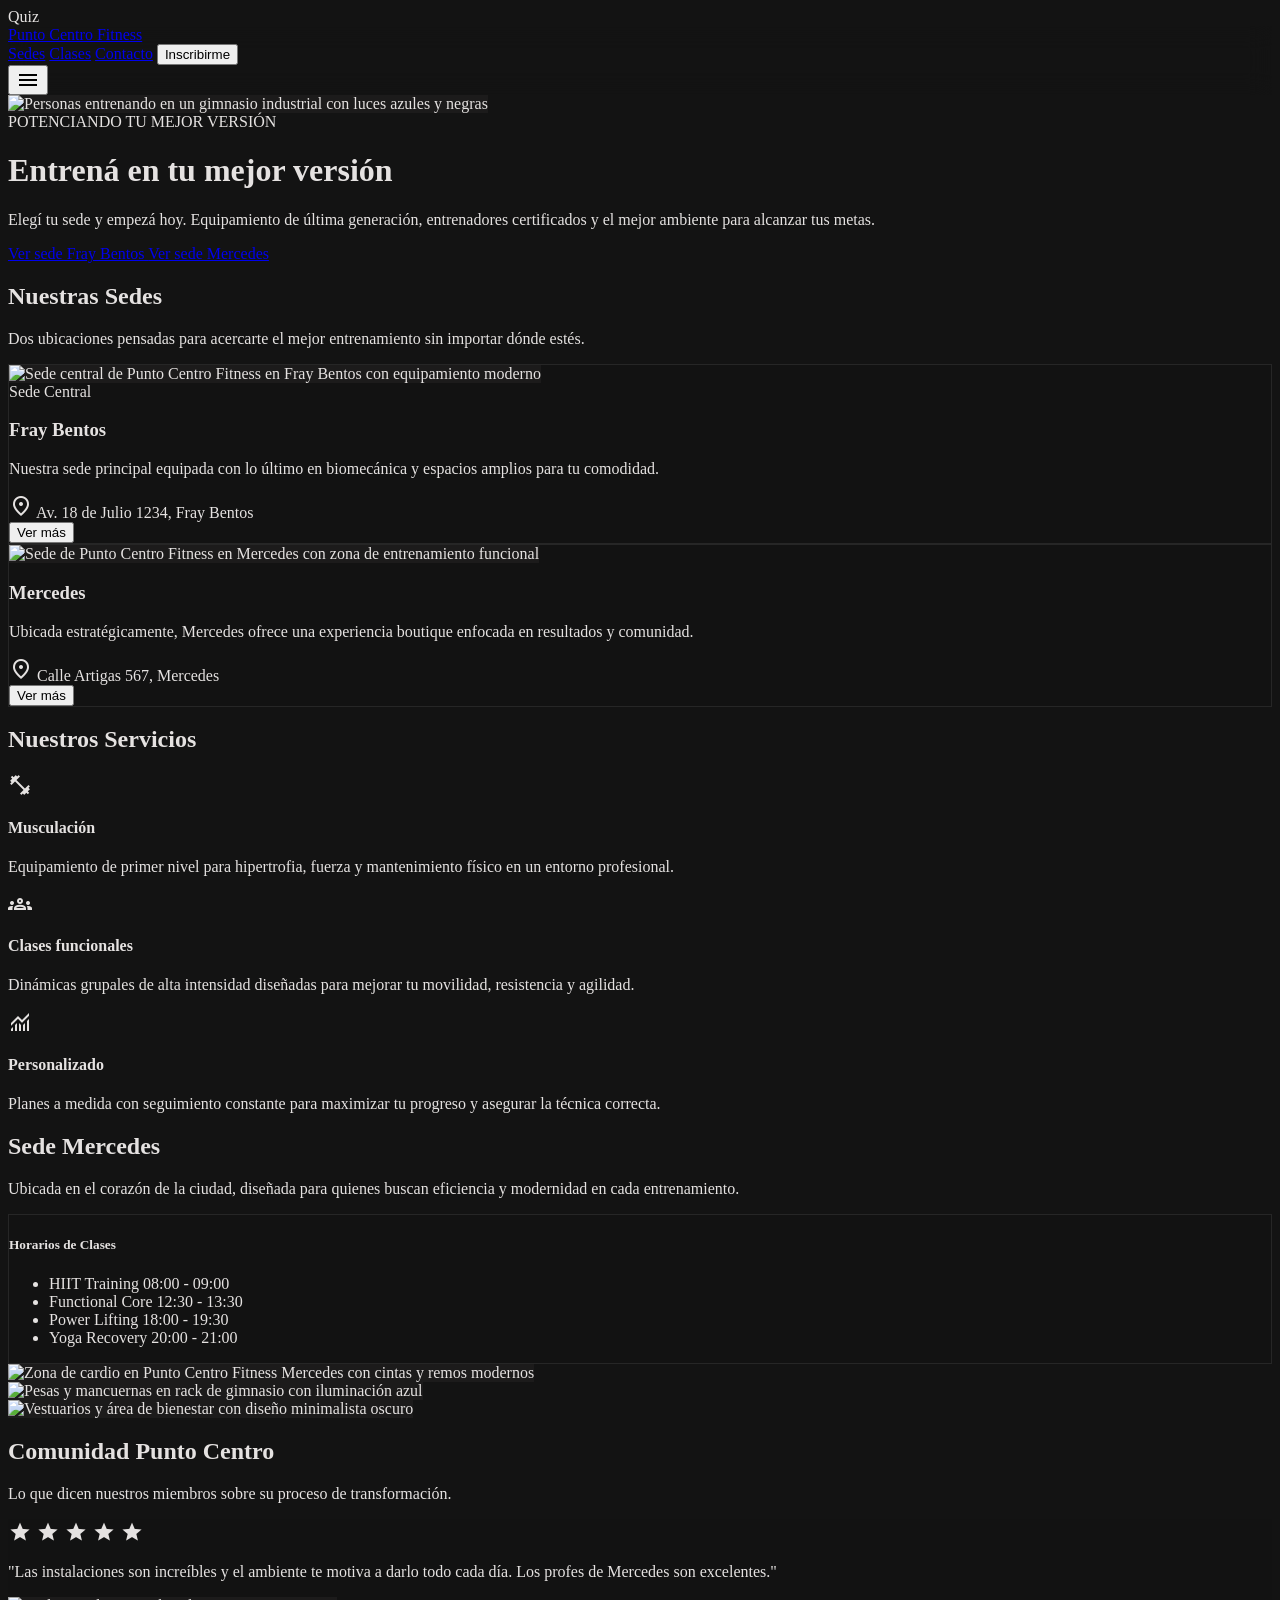
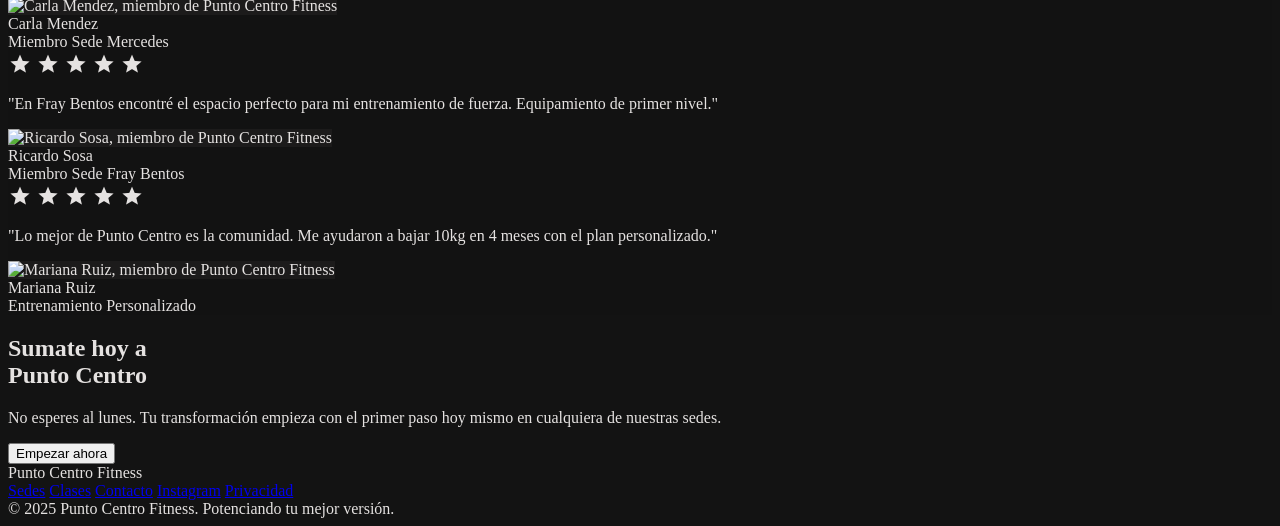
==== index.html @ aa7ec351 "Demo" ====
Quiz<!DOCTYPE html>
<html class="dark" lang="es">
<head>
  <meta charset="utf-8"/>
  <meta content="width=device-width, initial-scale=1.0" name="viewport"/>
  <title>Punto Centro Fitness — Potenciando tu mejor versión</title>

  <!-- Tailwind CSS (CDN) -->
  <script src="https://cdn.tailwindcss.com?plugins=forms,container-queries"></script>
  <!-- Tailwind Config -->
  <script src="js/tailwind-config.js"></script>
  <!-- Google Fonts -->
  <link rel="preconnect" href="https://fonts.googleapis.com"/>
  <link rel="preconnect" href="https://fonts.gstatic.com" crossorigin/>
  <link href="https://fonts.googleapis.com/css2?family=Archivo+Narrow:wght@600;700&family=Geist:wght@400;600&display=swap" rel="stylesheet"/>
  <!-- Material Symbols -->
  <link rel="stylesheet" href="https://fonts.googleapis.com/css2?family=Material+Symbols+Outlined:wght,FILL@100..700,0..1&display=swap"/>
  <!-- Custom Styles -->
  <link rel="stylesheet" href="css/styles.css"/>
</head>
<body class="font-body-md text-body-md selection:bg-primary-container selection:text-on-primary-container">

  <!-- ====== NAVBAR ====== -->
  <nav id="navbar" class="fixed top-0 w-full z-50 bg-surface/90 backdrop-blur-md border-b border-outline-variant">
    <div class="flex justify-between items-center max-w-max-width mx-auto px-margin-mobile md:px-margin-desktop py-4">
      <a href="#" class="font-headline-md text-headline-md font-bold text-primary uppercase tracking-tighter">
        Punto Centro Fitness
      </a>

      <!-- Desktop nav -->
      <div id="desktop-menu" class="hidden md:flex gap-8 items-center">
        <a class="font-body-md text-body-md text-on-surface hover:text-primary transition-colors" href="#sedes">Sedes</a>
        <a class="font-body-md text-body-md text-on-surface hover:text-primary transition-colors" href="#servicios">Clases</a>
        <a class="font-body-md text-body-md text-on-surface hover:text-primary transition-colors" href="#contacto">Contacto</a>
        <button class="bg-primary text-on-primary-fixed px-6 py-2 font-bold uppercase hover:scale-95 transition-all duration-100">
          Inscribirme
        </button>
      </div>

      <!-- Mobile hamburger -->
      <button id="menu-toggle" class="md:hidden text-primary cursor-pointer p-2" aria-label="Abrir menú">
        <span class="material-symbols-outlined text-3xl">menu</span>
      </button>
    </div>

    <!-- Mobile menu drawer -->
    <div id="mobile-menu" class="md:hidden hidden bg-surface-container-lowest border-t border-outline-variant">
      <div class="flex flex-col gap-4 px-margin-mobile py-6">
        <a class="font-body-lg text-body-lg text-on-surface hover:text-primary transition-colors" href="#sedes">Sedes</a>
        <a class="font-body-lg text-body-lg text-on-surface hover:text-primary transition-colors" href="#servicios">Clases</a>
        <a class="font-body-lg text-body-lg text-on-surface hover:text-primary transition-colors" href="#contacto">Contacto</a>
        <button class="bg-primary text-on-primary-fixed px-6 py-3 font-bold uppercase w-full mt-2">
          Inscribirme
        </button>
      </div>
    </div>
  </nav>

  <!-- ====== HERO ====== -->
  <header class="relative min-h-screen flex items-center pt-20" id="inicio">
    <div class="absolute inset-0 z-0">
      <img class="w-full h-full object-cover grayscale-[0.3]"
           src="https://lh3.googleusercontent.com/aida-public/[base64]"
           alt="Personas entrenando en un gimnasio industrial con luces azules y negras"/>
      <div class="absolute inset-0 bg-gradient-to-r from-background via-background/80 to-transparent"></div>
    </div>
    <div class="relative z-10 max-w-max-width mx-auto px-margin-mobile md:px-margin-desktop w-full">
      <div class="max-w-2xl">
        <span class="font-label-caps text-label-caps text-primary tracking-[0.2em] mb-4 block">
          POTENCIANDO TU MEJOR VERSIÓN
        </span>
        <h1 class="font-display-lg text-display-lg uppercase mb-6 leading-tight">
          Entrená en tu <span class="text-primary">mejor versión</span>
        </h1>
        <p class="font-body-lg text-body-lg text-on-surface-variant mb-10 max-w-lg">
          Elegí tu sede y empezá hoy. Equipamiento de última generación, entrenadores certificados y el mejor ambiente para alcanzar tus metas.
        </p>
        <div class="flex flex-col md:flex-row gap-4">
          <a href="#sedes" class="inline-block bg-primary text-on-primary-fixed px-8 py-4 font-bold uppercase tracking-wider hover:bg-primary-fixed-dim transition-colors text-center">
            Ver sede Fray Bentos
          </a>
          <a href="#sedes" class="inline-block bg-transparent border border-on-surface text-on-surface px-8 py-4 font-bold uppercase tracking-wider hover:bg-on-surface hover:text-background transition-colors text-center">
            Ver sede Mercedes
          </a>
        </div>
      </div>
    </div>
  </header>

  <!-- ====== SEDES ====== -->
  <section class="py-24 bg-surface" id="sedes">
    <div class="max-w-max-width mx-auto px-margin-mobile md:px-margin-desktop">
      <h2 class="font-headline-lg text-headline-lg uppercase mb-4 text-center">Nuestras <span class="text-primary">Sedes</span></h2>
      <p class="text-on-surface-variant text-center mb-16 max-w-lg mx-auto">Dos ubicaciones pensadas para acercarte el mejor entrenamiento sin importar dónde estés.</p>
      <div class="grid md:grid-cols-2 gap-8">
        <!-- Fray Bentos -->
        <div class="tonal-layer-1 sharp-outline group overflow-hidden">
          <div class="h-80 overflow-hidden relative">
            <img class="w-full h-full object-cover group-hover:scale-105 transition-transform duration-700"
                 src="https://lh3.googleusercontent.com/aida-public/[base64]"
                 alt="Sede central de Punto Centro Fitness en Fray Bentos con equipamiento moderno"/>
            <div class="absolute top-4 left-4 bg-primary text-on-primary-fixed px-4 py-1 font-bold uppercase text-xs">Sede Central</div>
          </div>
          <div class="p-8">
            <h3 class="font-headline-md text-headline-md uppercase mb-2">Fray Bentos</h3>
            <p class="font-body-md text-on-surface-variant mb-6">Nuestra sede principal equipada con lo último en biomecánica y espacios amplios para tu comodidad.</p>
            <div class="flex items-center gap-2 mb-8 text-on-surface-variant font-label-caps uppercase">
              <span class="material-symbols-outlined text-primary text-sm">location_on</span>
              Av. 18 de Julio 1234, Fray Bentos
            </div>
            <button class="w-full border border-outline-variant py-4 font-bold uppercase tracking-widest hover:border-primary hover:text-primary transition-all">Ver más</button>
          </div>
        </div>
        <!-- Mercedes -->
        <div class="tonal-layer-1 sharp-outline group overflow-hidden">
          <div class="h-80 overflow-hidden relative">
            <img class="w-full h-full object-cover group-hover:scale-105 transition-transform duration-700"
                 src="https://lh3.googleusercontent.com/aida-public/[base64]"
                 alt="Sede de Punto Centro Fitness en Mercedes con zona de entrenamiento funcional"/>
          </div>
          <div class="p-8">
            <h3 class="font-headline-md text-headline-md uppercase mb-2">Mercedes</h3>
            <p class="font-body-md text-on-surface-variant mb-6">Ubicada estratégicamente, Mercedes ofrece una experiencia boutique enfocada en resultados y comunidad.</p>
            <div class="flex items-center gap-2 mb-8 text-on-surface-variant font-label-caps uppercase">
              <span class="material-symbols-outlined text-primary text-sm">location_on</span>
              Calle Artigas 567, Mercedes
            </div>
            <button class="w-full border border-outline-variant py-4 font-bold uppercase tracking-widest hover:border-primary hover:text-primary transition-all">Ver más</button>
          </div>
        </div>
      </div>
    </div>
  </section>

  <!-- ====== SERVICIOS ====== -->
  <section class="py-24 bg-surface-container-lowest relative overflow-hidden" id="servicios">
    <div class="absolute top-0 right-0 w-1/2 h-full bg-primary/5 -skew-x-12 translate-x-1/2"></div>
    <div class="max-w-max-width mx-auto px-margin-mobile md:px-margin-desktop relative z-10">
      <h2 class="font-headline-lg text-headline-lg uppercase mb-16 text-center">Nuestros <span class="text-primary">Servicios</span></h2>
      <div class="grid md:grid-cols-3 gap-12">
        <div class="flex flex-col items-center text-center">
          <div class="w-20 h-20 mb-6 flex items-center justify-center border border-primary text-primary">
            <span class="material-symbols-outlined text-4xl">fitness_center</span>
          </div>
          <h4 class="font-headline-md text-headline-md uppercase mb-4">Musculación</h4>
          <p class="text-on-surface-variant leading-relaxed">Equipamiento de primer nivel para hipertrofia, fuerza y mantenimiento físico en un entorno profesional.</p>
        </div>
        <div class="flex flex-col items-center text-center">
          <div class="w-20 h-20 mb-6 flex items-center justify-center border border-primary text-primary">
            <span class="material-symbols-outlined text-4xl">groups</span>
          </div>
          <h4 class="font-headline-md text-headline-md uppercase mb-4">Clases funcionales</h4>
          <p class="text-on-surface-variant leading-relaxed">Dinámicas grupales de alta intensidad diseñadas para mejorar tu movilidad, resistencia y agilidad.</p>
        </div>
        <div class="flex flex-col items-center text-center">
          <div class="w-20 h-20 mb-6 flex items-center justify-center border border-primary text-primary">
            <span class="material-symbols-outlined text-4xl">monitoring</span>
          </div>
          <h4 class="font-headline-md text-headline-md uppercase mb-4">Personalizado</h4>
          <p class="text-on-surface-variant leading-relaxed">Planes a medida con seguimiento constante para maximizar tu progreso y asegurar la técnica correcta.</p>
        </div>
      </div>
    </div>
  </section>

  <!-- ====== GALERÍA MERCEDES ====== -->
  <section class="py-24 bg-surface" id="galeria">
    <div class="max-w-max-width mx-auto px-margin-mobile md:px-margin-desktop">
      <div class="flex flex-col lg:flex-row gap-16">
        <div class="lg:w-1/3">
          <h2 class="font-headline-lg text-headline-lg uppercase mb-4">Sede <span class="text-primary">Mercedes</span></h2>
          <p class="text-on-surface-variant mb-8">Ubicada en el corazón de la ciudad, diseñada para quienes buscan eficiencia y modernidad en cada entrenamiento.</p>
          <div class="tonal-layer-1 sharp-outline p-6">
            <h5 class="font-label-caps text-label-caps text-primary uppercase mb-6 tracking-widest">Horarios de Clases</h5>
            <ul class="space-y-4 font-body-md">
              <li class="flex justify-between border-b border-outline-variant pb-2">
                <span>HIIT Training</span>
                <span class="text-primary">08:00 - 09:00</span>
              </li>
              <li class="flex justify-between border-b border-outline-variant pb-2">
                <span>Functional Core</span>
                <span class="text-primary">12:30 - 13:30</span>
              </li>
              <li class="flex justify-between border-b border-outline-variant pb-2">
                <span>Power Lifting</span>
                <span class="text-primary">18:00 - 19:30</span>
              </li>
              <li class="flex justify-between border-b border-outline-variant pb-2">
                <span>Yoga Recovery</span>
                <span class="text-primary">20:00 - 21:00</span>
              </li>
            </ul>
          </div>
        </div>
        <div class="lg:w-2/3 grid grid-cols-2 grid-rows-2 gap-4 h-[600px]">
          <div class="col-span-1 row-span-2 overflow-hidden">
            <img class="w-full h-full object-cover grayscale hover:grayscale-0 transition-all duration-500"
                 src="https://lh3.googleusercontent.com/aida-public/[base64]"
                 alt="Zona de cardio en Punto Centro Fitness Mercedes con cintas y remos modernos"/>
          </div>
          <div class="col-span-1 row-span-1 overflow-hidden">
            <img class="w-full h-full object-cover grayscale hover:grayscale-0 transition-all duration-500"
                 src="https://lh3.googleusercontent.com/aida-public/[base64]"
                 alt="Pesas y mancuernas en rack de gimnasio con iluminación azul"/>
          </div>
          <div class="col-span-1 row-span-1 overflow-hidden">
            <img class="w-full h-full object-cover grayscale hover:grayscale-0 transition-all duration-500"
                 src="https://lh3.googleusercontent.com/aida-public/[base64]"
                 alt="Vestuarios y área de bienestar con diseño minimalista oscuro"/>
          </div>
        </div>
      </div>
    </div>
  </section>

  <!-- ====== TESTIMONIOS ====== -->
  <section class="py-24 bg-surface-container-low" id="testimonios">
    <div class="max-w-max-width mx-auto px-margin-mobile md:px-margin-desktop">
      <div class="text-center mb-16">
        <h2 class="font-headline-lg text-headline-lg uppercase mb-4">Comunidad <span class="text-primary">Punto Centro</span></h2>
        <p class="text-on-surface-variant">Lo que dicen nuestros miembros sobre su proceso de transformación.</p>
      </div>
      <div class="grid md:grid-cols-3 gap-8">
        <!-- Testimonial 1 -->
        <div class="tonal-layer-1 p-8 border-l-4 border-primary">
          <div class="flex gap-1 text-tertiary-fixed-dim mb-4">
            <span class="material-symbols-outlined text-sm fill-star">star</span>
            <span class="material-symbols-outlined text-sm fill-star">star</span>
            <span class="material-symbols-outlined text-sm fill-star">star</span>
            <span class="material-symbols-outlined text-sm fill-star">star</span>
            <span class="material-symbols-outlined text-sm fill-star">star</span>
          </div>
          <p class="italic mb-8 text-on-surface">"Las instalaciones son increíbles y el ambiente te motiva a darlo todo cada día. Los profes de Mercedes son excelentes."</p>
          <div class="flex items-center gap-4">
            <div class="w-12 h-12 bg-surface-container-highest rounded-full overflow-hidden flex-shrink-0">
              <img class="w-full h-full object-cover"
                   src="https://lh3.googleusercontent.com/aida-public/[base64]"
                   alt="Carla Mendez, miembro de Punto Centro Fitness"/>
            </div>
            <div>
              <div class="font-bold uppercase text-sm">Carla Mendez</div>
              <div class="text-xs text-on-surface-variant font-label-caps">Miembro Sede Mercedes</div>
            </div>
          </div>
        </div>
        <!-- Testimonial 2 -->
        <div class="tonal-layer-1 p-8 border-l-4 border-primary">
          <div class="flex gap-1 text-tertiary-fixed-dim mb-4">
            <span class="material-symbols-outlined text-sm fill-star">star</span>
            <span class="material-symbols-outlined text-sm fill-star">star</span>
            <span class="material-symbols-outlined text-sm fill-star">star</span>
            <span class="material-symbols-outlined text-sm fill-star">star</span>
            <span class="material-symbols-outlined text-sm fill-star">star</span>
          </div>
          <p class="italic mb-8 text-on-surface">"En Fray Bentos encontré el espacio perfecto para mi entrenamiento de fuerza. Equipamiento de primer nivel."</p>
          <div class="flex items-center gap-4">
            <div class="w-12 h-12 bg-surface-container-highest rounded-full overflow-hidden flex-shrink-0">
              <img class="w-full h-full object-cover"
                   src="https://lh3.googleusercontent.com/aida-public/[base64]"
                   alt="Ricardo Sosa, miembro de Punto Centro Fitness"/>
            </div>
            <div>
              <div class="font-bold uppercase text-sm">Ricardo Sosa</div>
              <div class="text-xs text-on-surface-variant font-label-caps">Miembro Sede Fray Bentos</div>
            </div>
          </div>
        </div>
        <!-- Testimonial 3 -->
        <div class="tonal-layer-1 p-8 border-l-4 border-primary">
          <div class="flex gap-1 text-tertiary-fixed-dim mb-4">
            <span class="material-symbols-outlined text-sm fill-star">star</span>
            <span class="material-symbols-outlined text-sm fill-star">star</span>
            <span class="material-symbols-outlined text-sm fill-star">star</span>
            <span class="material-symbols-outlined text-sm fill-star">star</span>
            <span class="material-symbols-outlined text-sm fill-star">star</span>
          </div>
          <p class="italic mb-8 text-on-surface">"Lo mejor de Punto Centro es la comunidad. Me ayudaron a bajar 10kg en 4 meses con el plan personalizado."</p>
          <div class="flex items-center gap-4">
            <div class="w-12 h-12 bg-surface-container-highest rounded-full overflow-hidden flex-shrink-0">
              <img class="w-full h-full object-cover"
                   src="https://lh3.googleusercontent.com/aida-public/[base64]"
                   alt="Mariana Ruiz, miembro de Punto Centro Fitness"/>
            </div>
            <div>
              <div class="font-bold uppercase text-sm">Mariana Ruiz</div>
              <div class="text-xs text-on-surface-variant font-label-caps">Entrenamiento Personalizado</div>
            </div>
          </div>
        </div>
      </div>
    </div>
  </section>

  <!-- ====== CTA FINAL ====== -->
  <section class="py-24 relative overflow-hidden" id="contacto">
    <div class="absolute inset-0 bg-primary-container/10"></div>
    <div class="absolute -bottom-24 -left-24 w-96 h-96 bg-primary/20 blur-[100px] rounded-full"></div>
    <div class="max-w-max-width mx-auto px-margin-mobile md:px-margin-desktop relative z-10 text-center">
      <h2 class="font-display-lg text-display-lg uppercase mb-8">
        Sumate hoy a <br/><span class="text-primary">Punto Centro</span>
      </h2>
      <p class="font-body-lg text-body-lg text-on-surface-variant mb-12 max-w-xl mx-auto">
        No esperes al lunes. Tu transformación empieza con el primer paso hoy mismo en cualquiera de nuestras sedes.
      </p>
      <button class="bg-primary text-on-primary-fixed px-12 py-5 font-extrabold uppercase tracking-[0.2em] text-lg hover:scale-105 transition-transform">
        Empezar ahora
      </button>
    </div>
  </section>

  <!-- ====== FOOTER ====== -->
  <footer class="w-full border-t border-outline-variant bg-surface-container-lowest">
    <div class="max-w-max-width mx-auto px-margin-mobile md:px-margin-desktop py-12 flex flex-col md:flex-row justify-between items-center gap-8">
      <div class="font-headline-md text-headline-md font-bold text-primary uppercase">
        Punto Centro Fitness
      </div>
      <div class="flex flex-wrap justify-center gap-8 font-body-md text-body-md">
        <a class="text-on-surface-variant hover:text-primary transition-colors" href="#sedes">Sedes</a>
        <a class="text-on-surface-variant hover:text-primary transition-colors" href="#servicios">Clases</a>
        <a class="text-on-surface-variant hover:text-primary transition-colors" href="#contacto">Contacto</a>
        <a class="text-on-surface-variant hover:text-primary transition-colors" href="#">Instagram</a>
        <a class="text-on-surface-variant hover:text-primary transition-colors" href="#">Privacidad</a>
      </div>
      <div class="text-on-surface-variant font-body-md text-sm text-center md:text-right">
        © 2025 Punto Centro Fitness. Potenciando tu mejor versión.
      </div>
    </div>
  </footer>

  <!-- Scripts -->
  <script src="js/script.js"></script>
</body>
</html>
---- css/styles.css ----
/* ====== Punto Centro Fitness — Custom Styles ====== */

/* Base */
html {
  scroll-behavior: smooth;
}

body {
  background-color: #131313;
  color: #e5e2e1;
  -webkit-font-smoothing: antialiased;
  -moz-osx-font-smoothing: grayscale;
}

/* Material Symbols base */
.material-symbols-outlined {
  font-variation-settings: 'FILL' 0, 'wght' 400, 'GRAD' 0, 'opsz' 24;
}

.fill-star {
  font-variation-settings: 'FILL' 1, 'wght' 400, 'GRAD' 0, 'opsz' 20;
}

/* Tonal layers (design system elevation) */
.tonal-layer-1 { background-color: #121212; }
.tonal-layer-2 { background-color: #1e1e1e; }

/* Sharp outlines (design system borders) */
.sharp-outline { border: 1px solid #262626; }
.sharp-outline-active { border: 1px solid #a4e6ff; }

/* Navbar glassmorphism */
#navbar {
  backdrop-filter: blur(12px);
  -webkit-backdrop-filter: blur(12px);
}

/* Mobile menu transition */
#mobile-menu {
  transition: max-height 0.3s ease, opacity 0.2s ease;
  max-height: 0;
  opacity: 0;
  overflow: hidden;
}

#mobile-menu.open {
  max-height: 400px;
  opacity: 1;
}

/* Button press effect */
button:active, a:active {
  transform: scale(0.97);
}

/* Selection color */
::selection {
  background-color: #00d1ff;
  color: #003543;
}

/* Scrollbar styling */
::-webkit-scrollbar {
  width: 8px;
}

::-webkit-scrollbar-track {
  background: #131313;
}

::-webkit-scrollbar-thumb {
  background: #353534;
  border: 1px solid #262626;
}

::-webkit-scrollbar-thumb:hover {
  background: #454747;
}

/* Image loading placeholder */
img {
  background-color: #1c1b1b;
}

/* Focus styles for accessibility */
a:focus-visible, button:focus-visible {
  outline: 2px solid #00d1ff;
  outline-offset: 2px;
}

/* Animations */
@keyframes fadeInUp {
  from {
    opacity: 0;
    transform: translateY(24px);
  }
  to {
    opacity: 1;
    transform: translateY(0);
  }
}

.animate-in {
  animation: fadeInUp 0.6s ease forwards;
}

/* Responsive tweaks for the bento gallery */
@media (max-width: 768px) {
  #galeria .grid-cols-2 {
    grid-template-columns: 1fr;
    grid-template-rows: auto;
    height: auto !important;
  }

  #galeria .grid-cols-2 > div {
    height: 300px;
  }

  #galeria .col-span-1.row-span-2 {
    grid-row: span 1;
  }
}

/* Ensure the hero CTA buttons look good on small screens */
@media (max-width: 480px) {
  .font-display-lg, .text-display-lg {
    font-size: 2.5rem !important;
  }
}
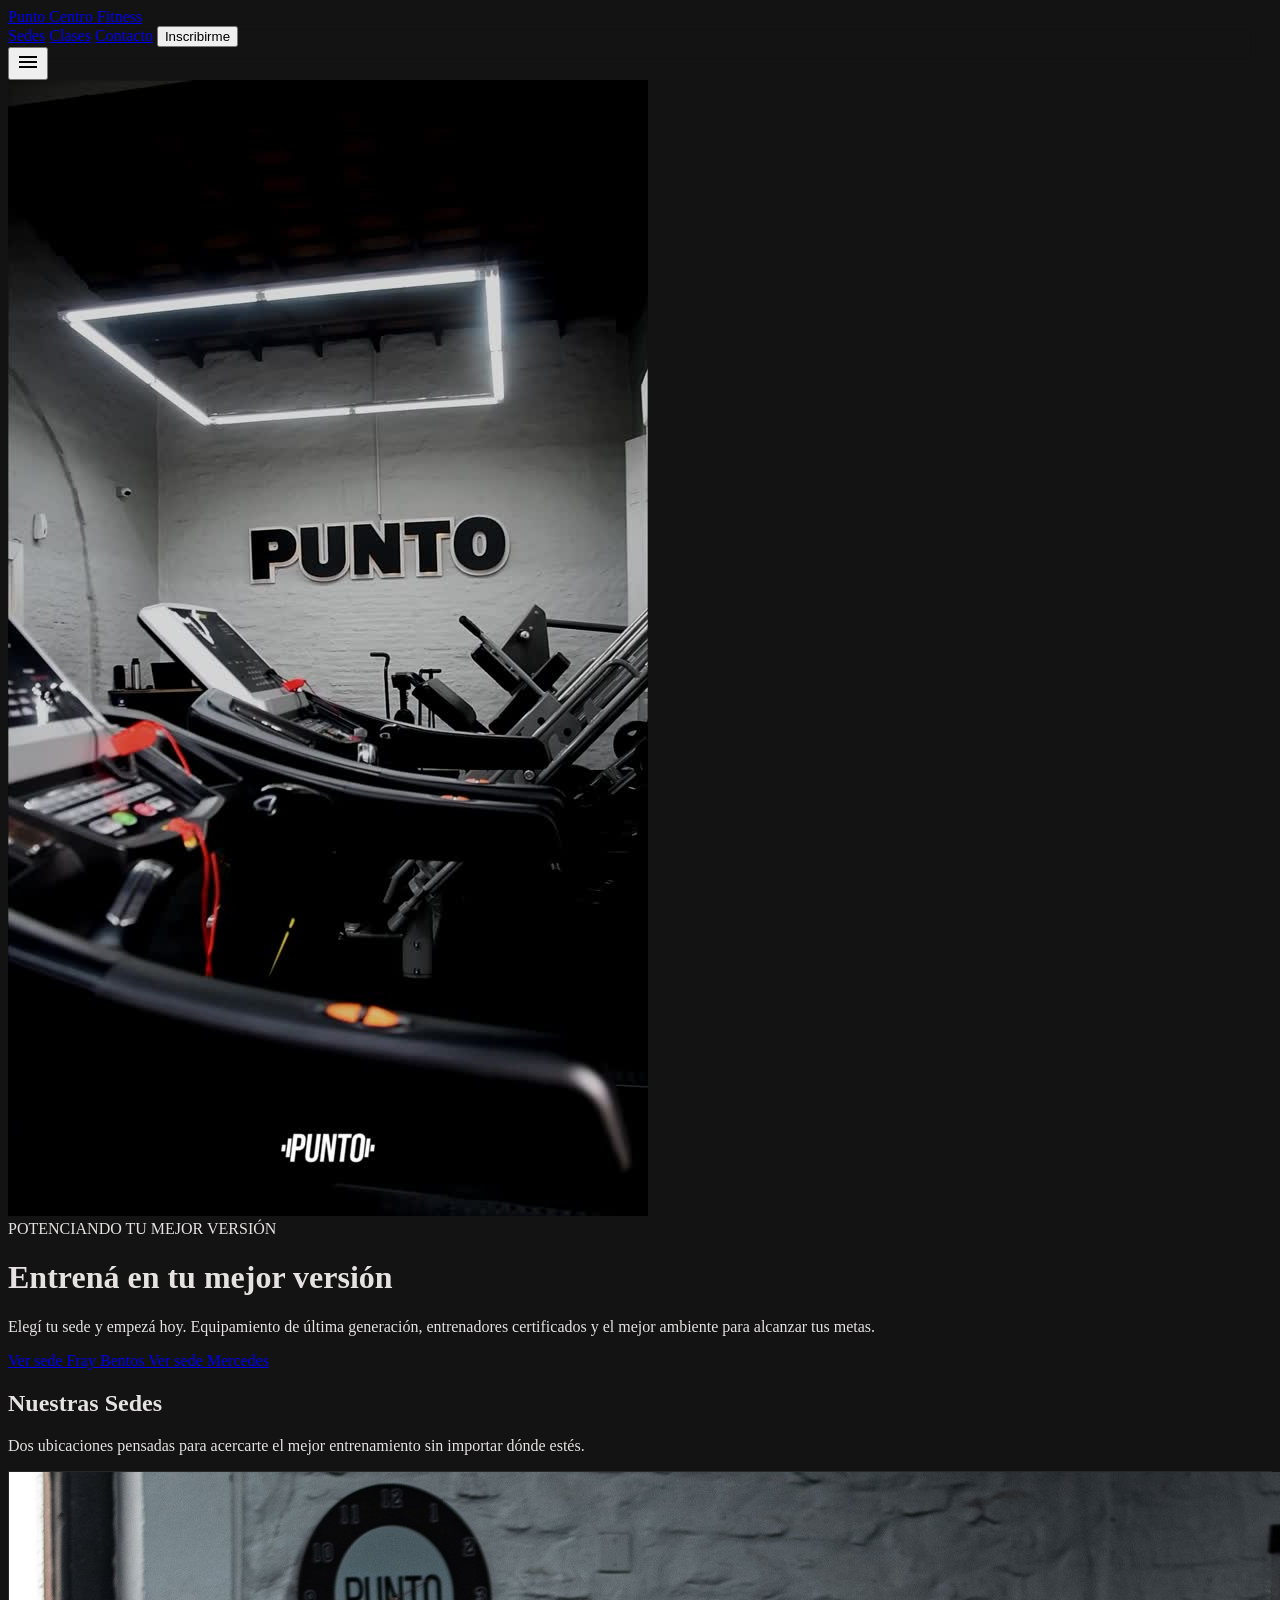
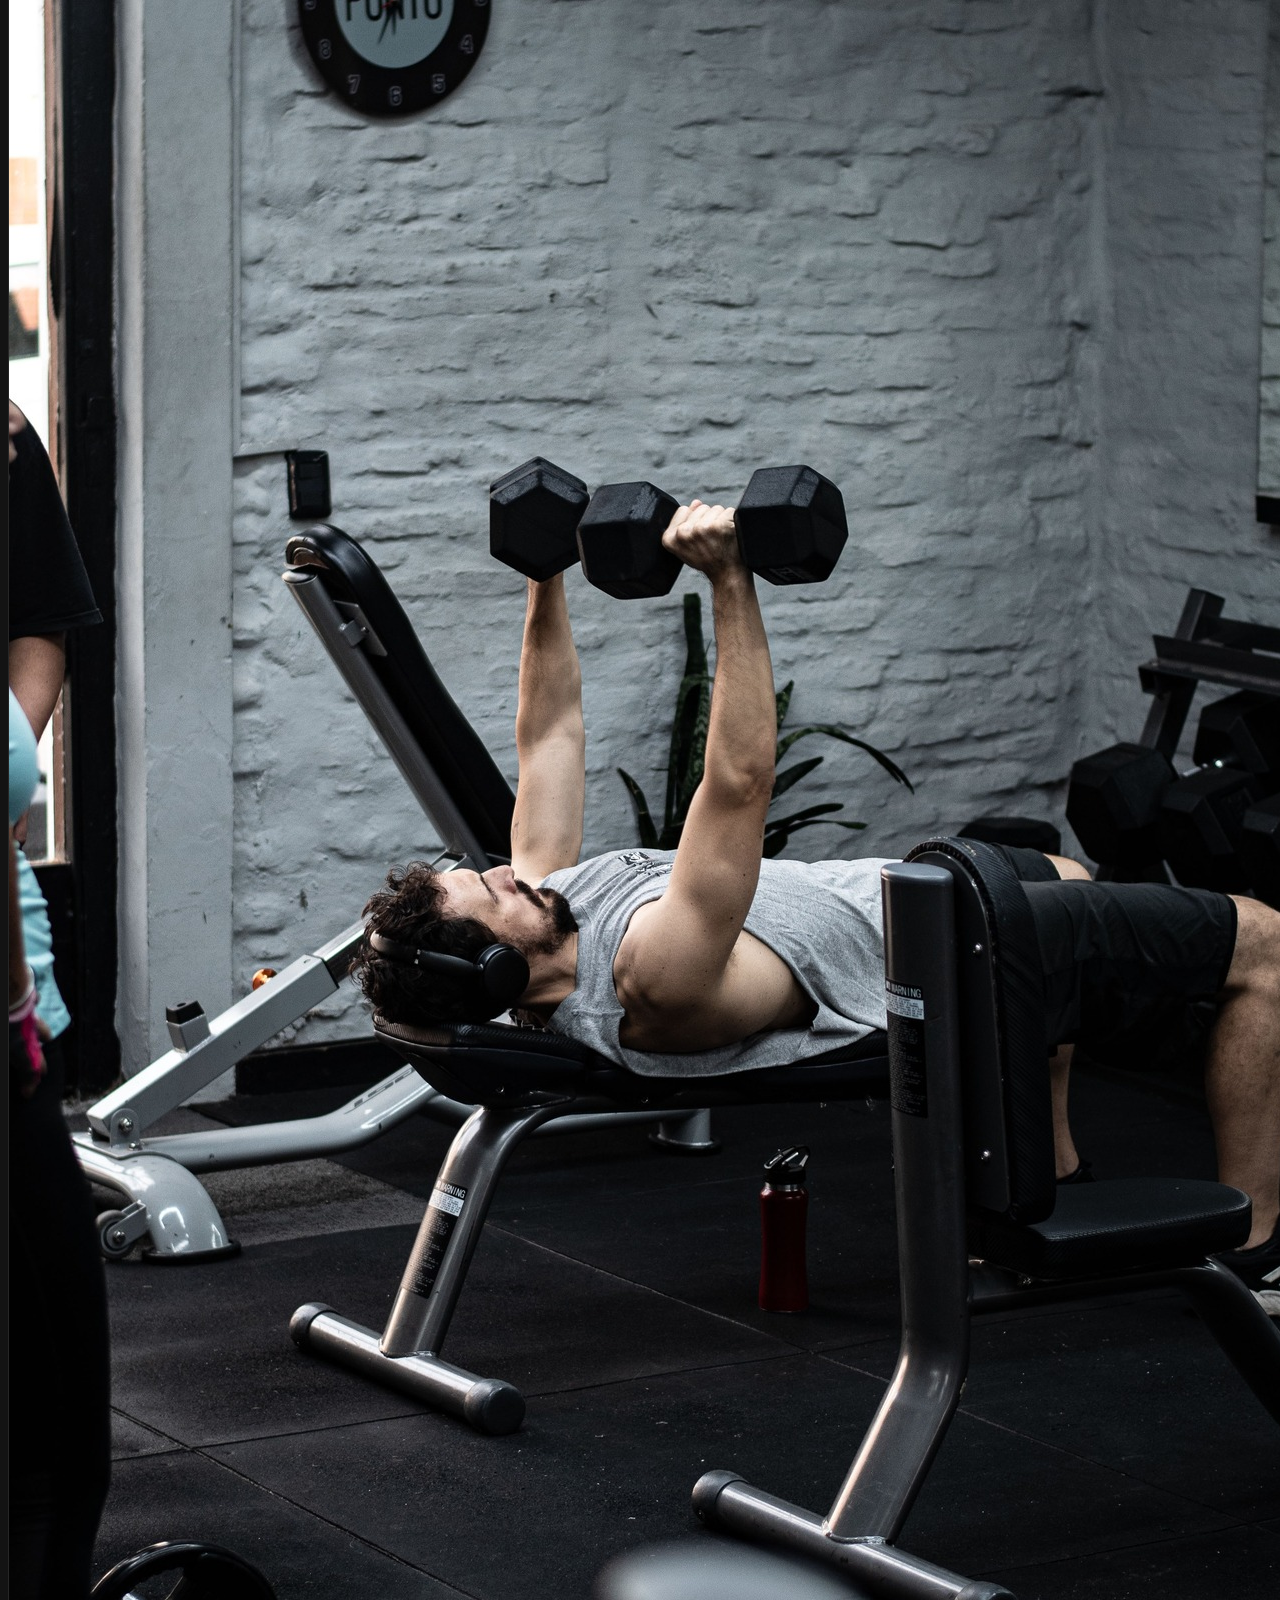
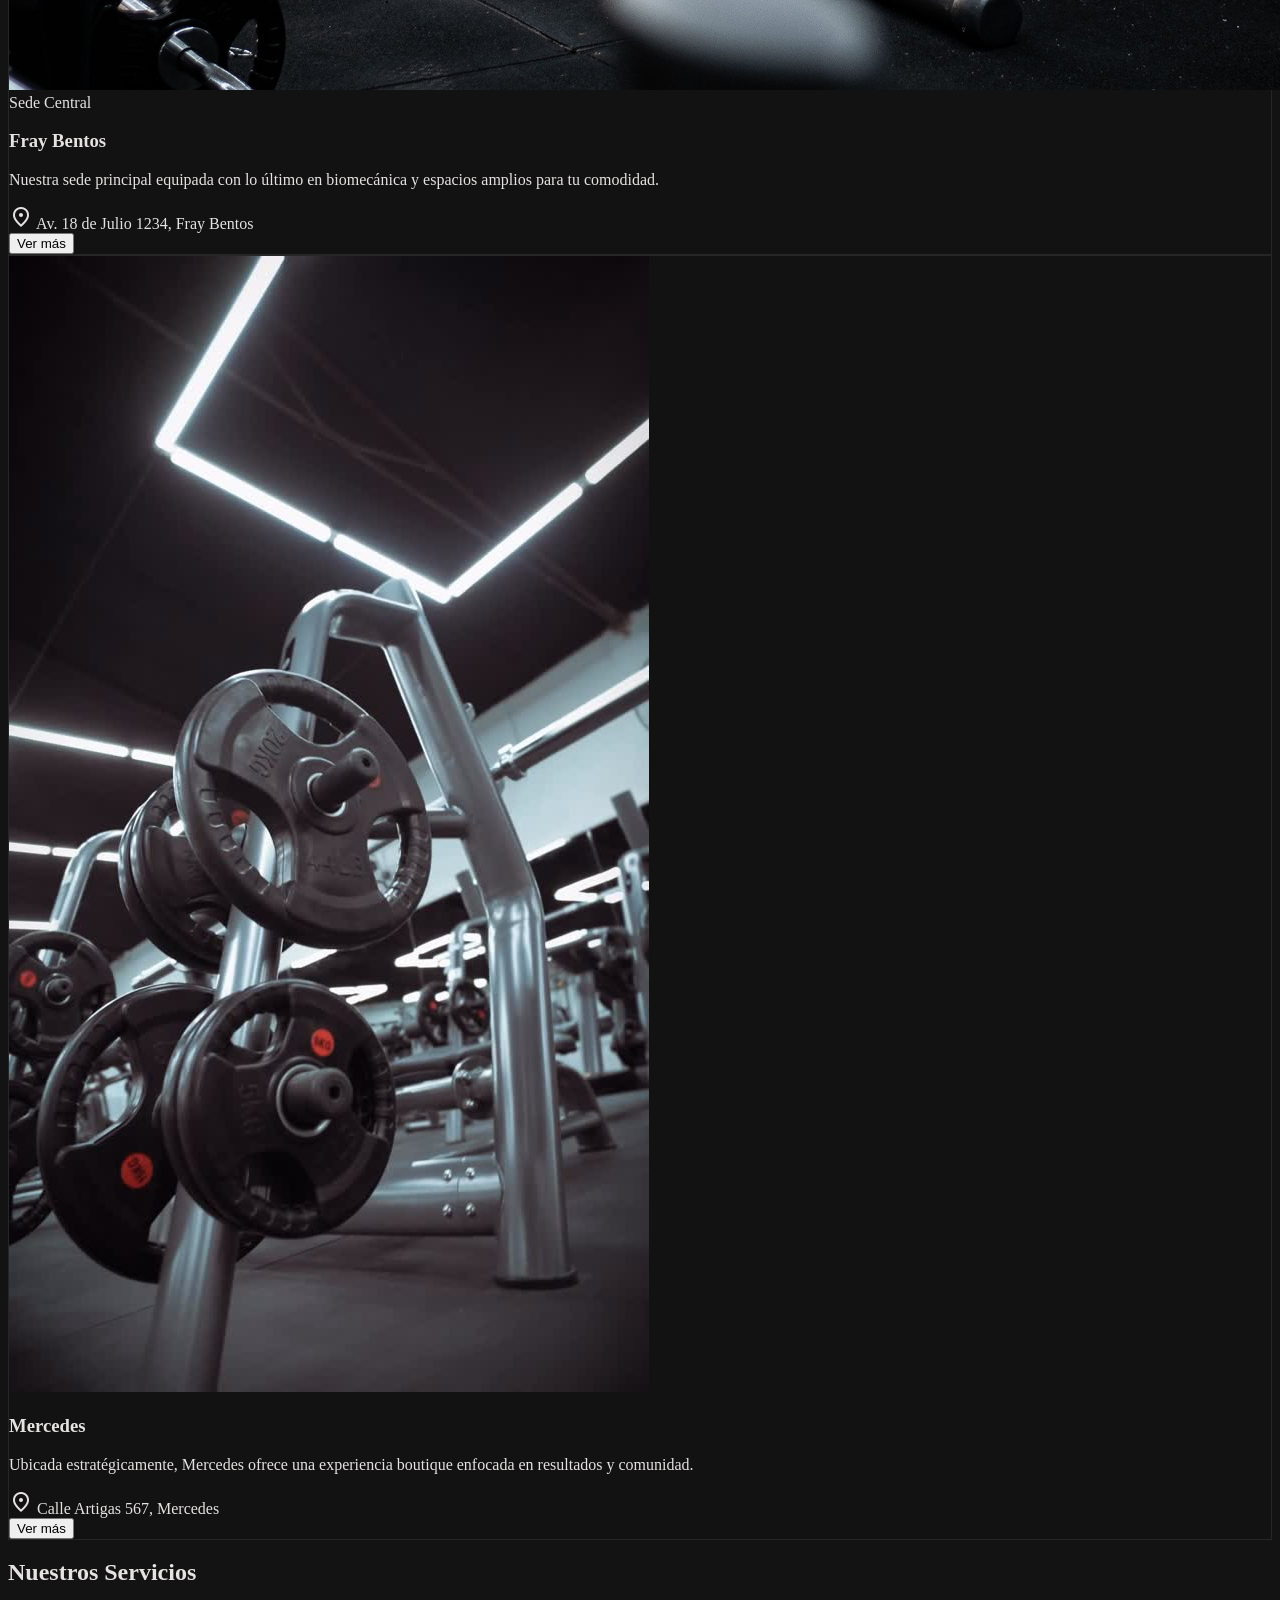
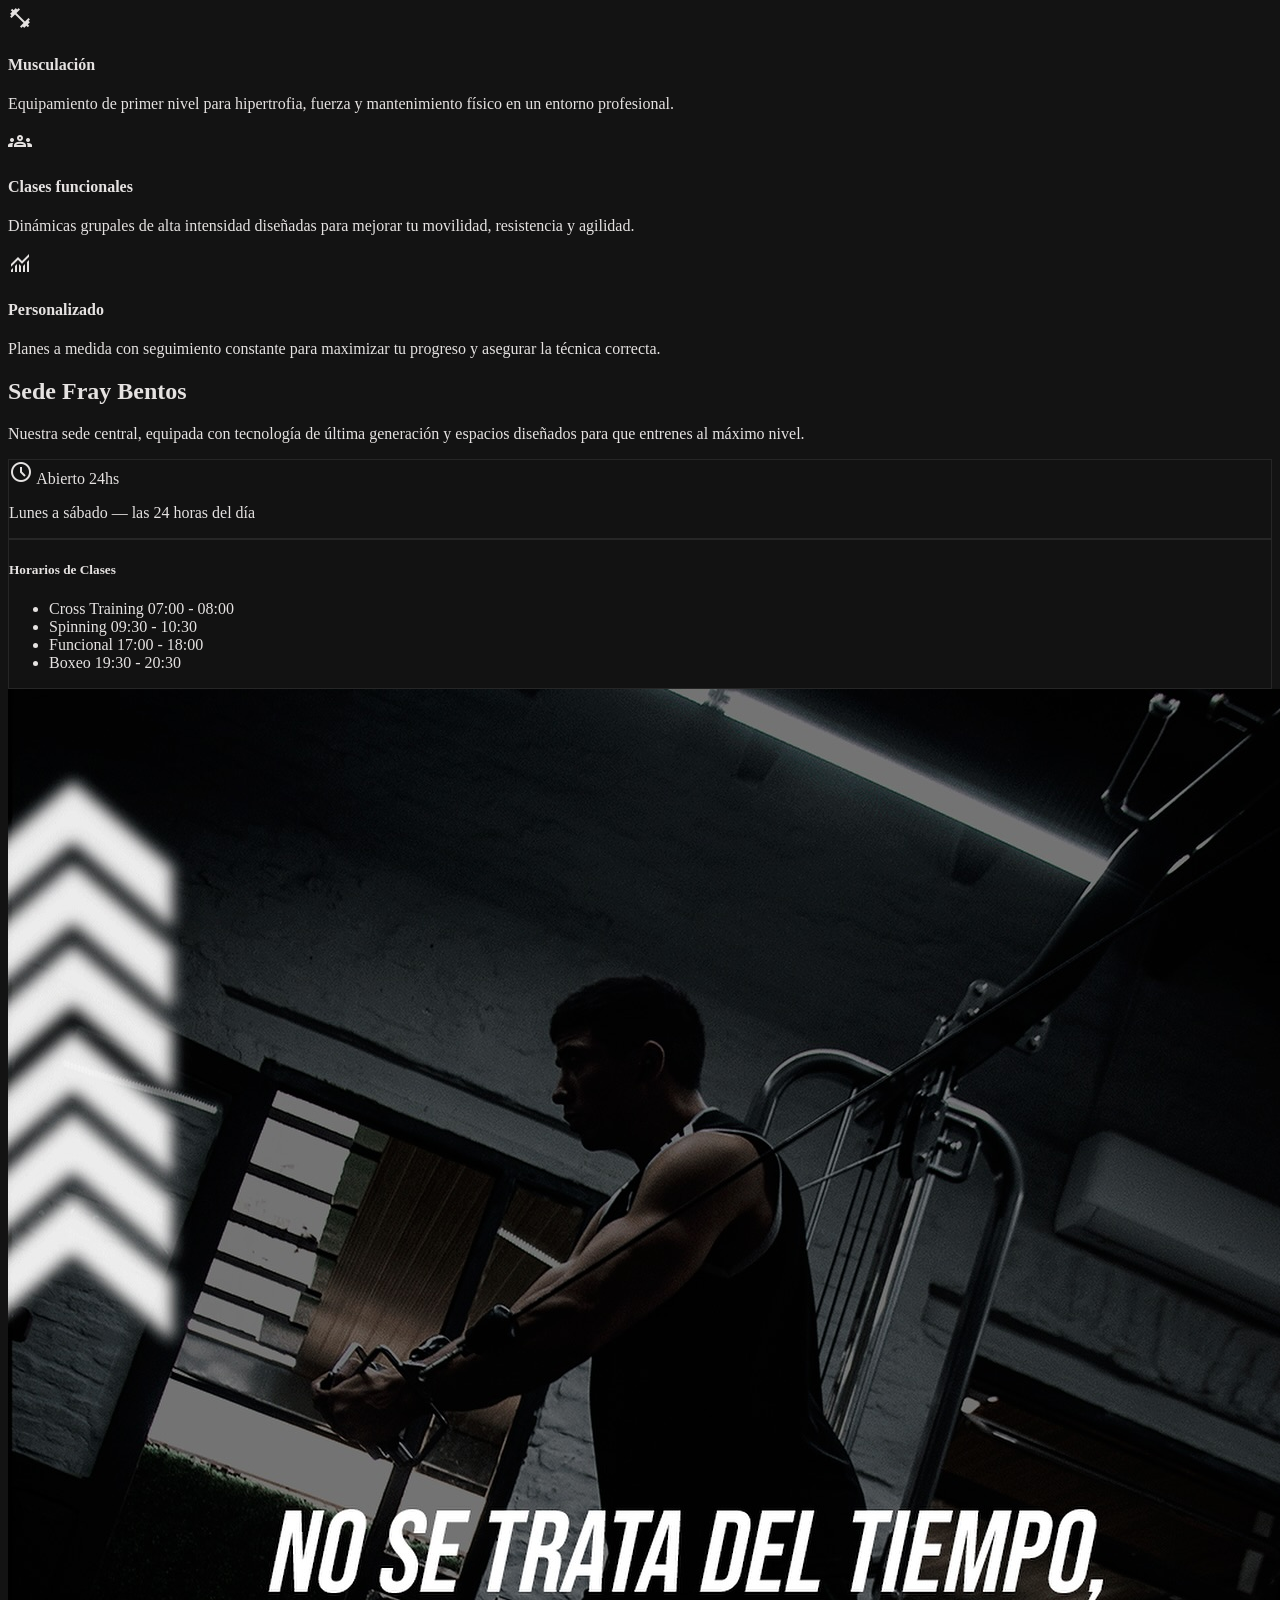
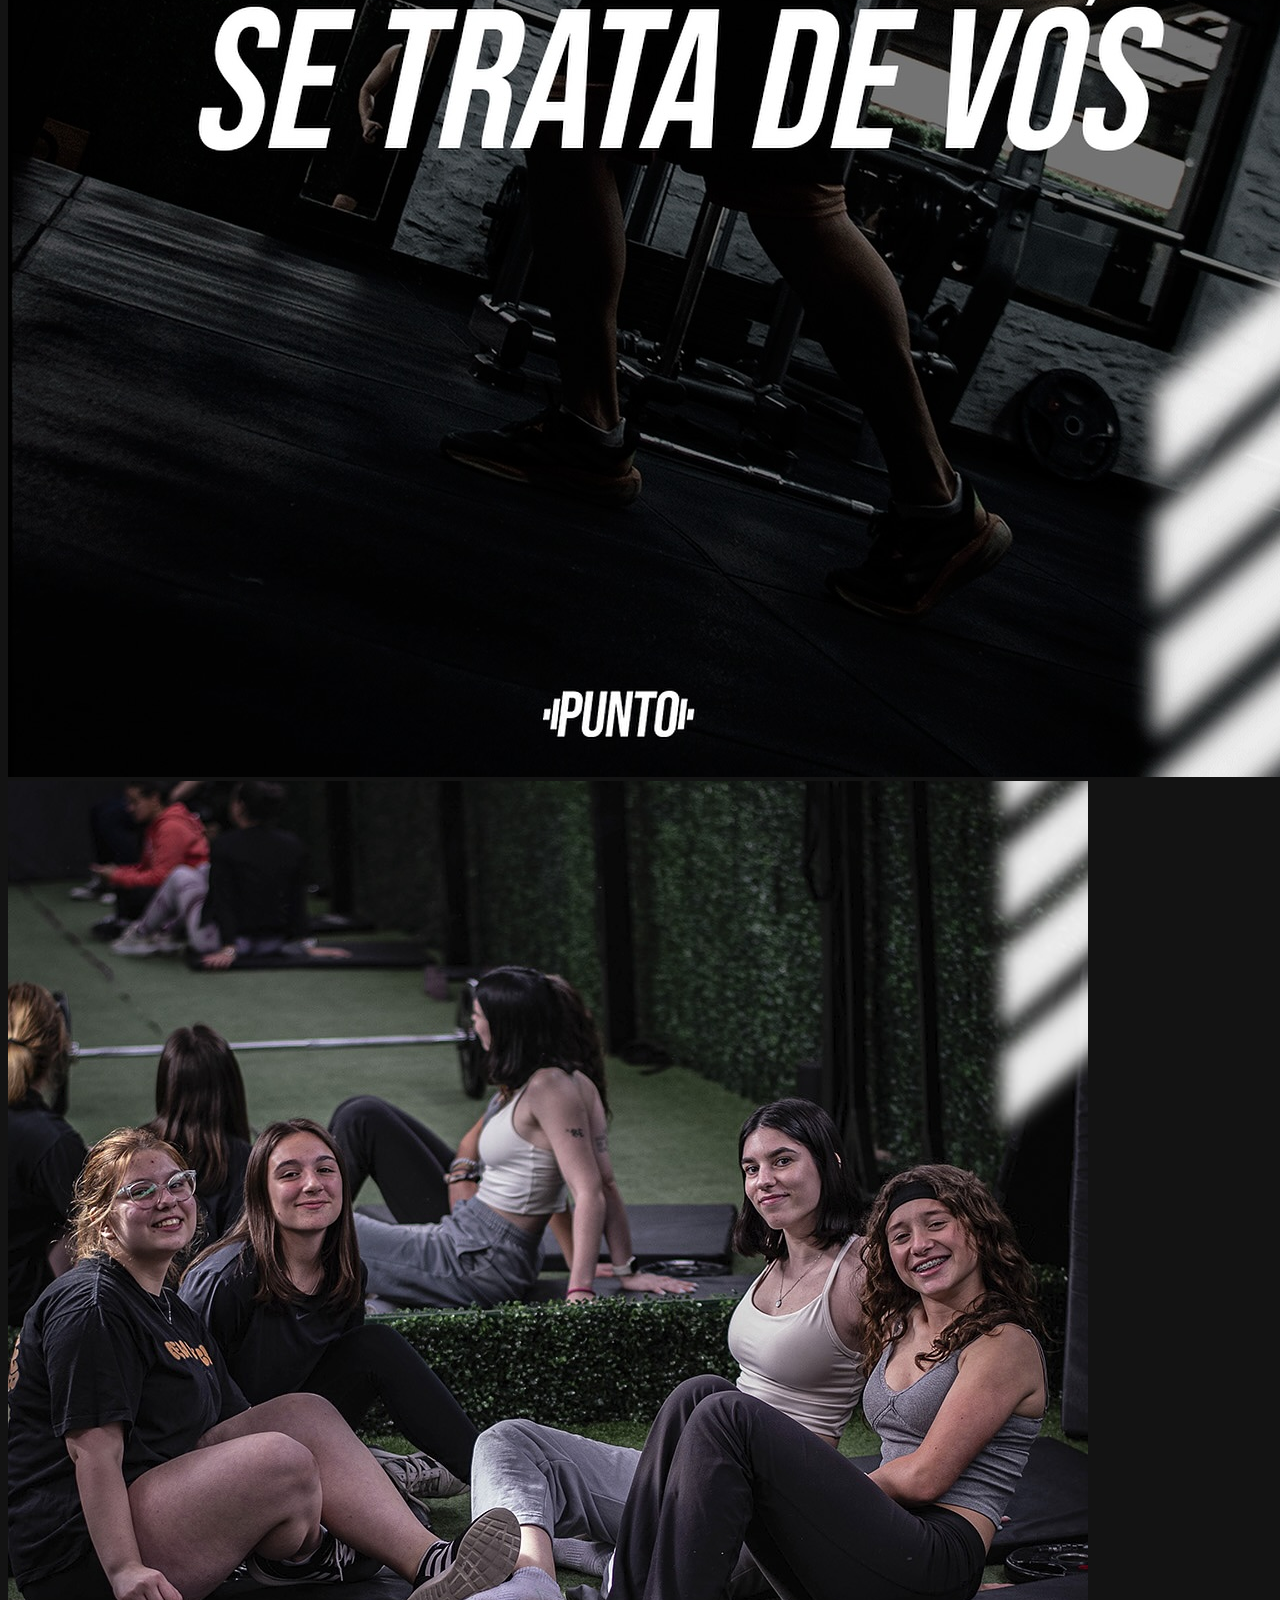
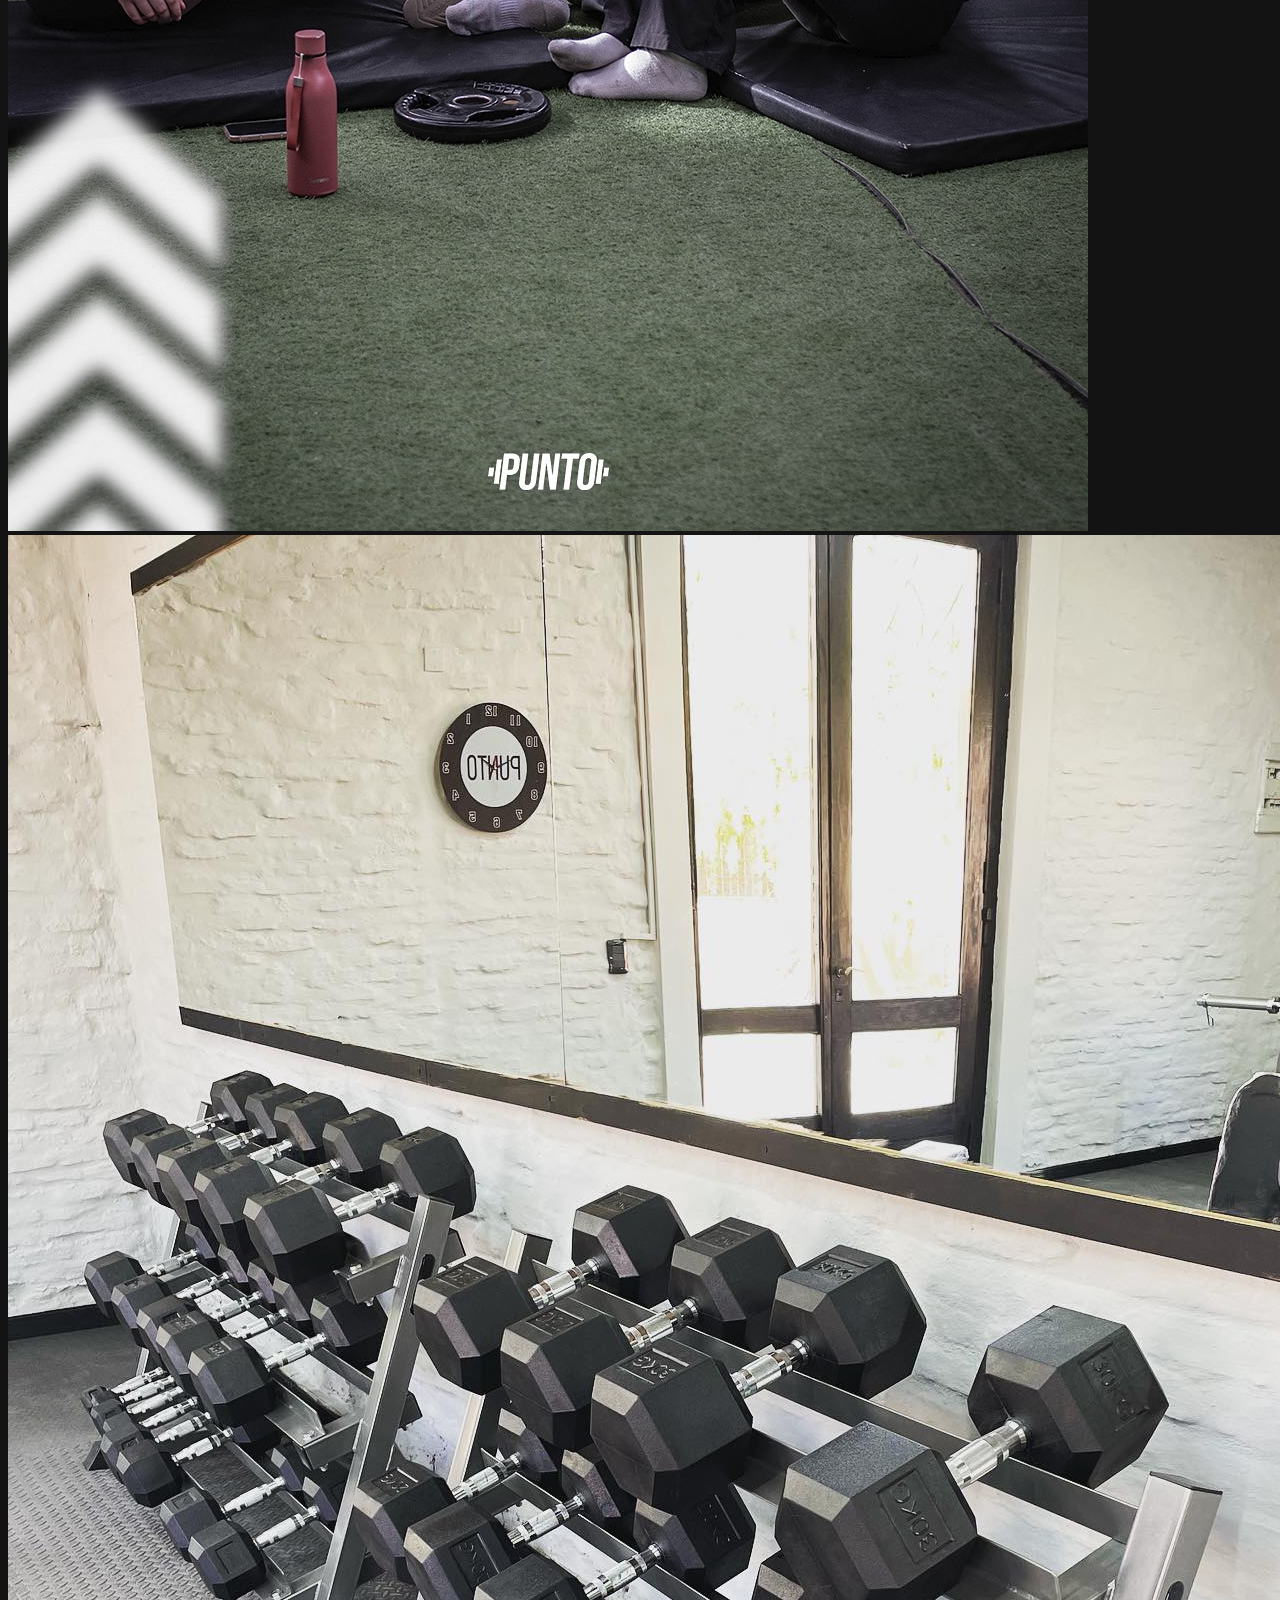
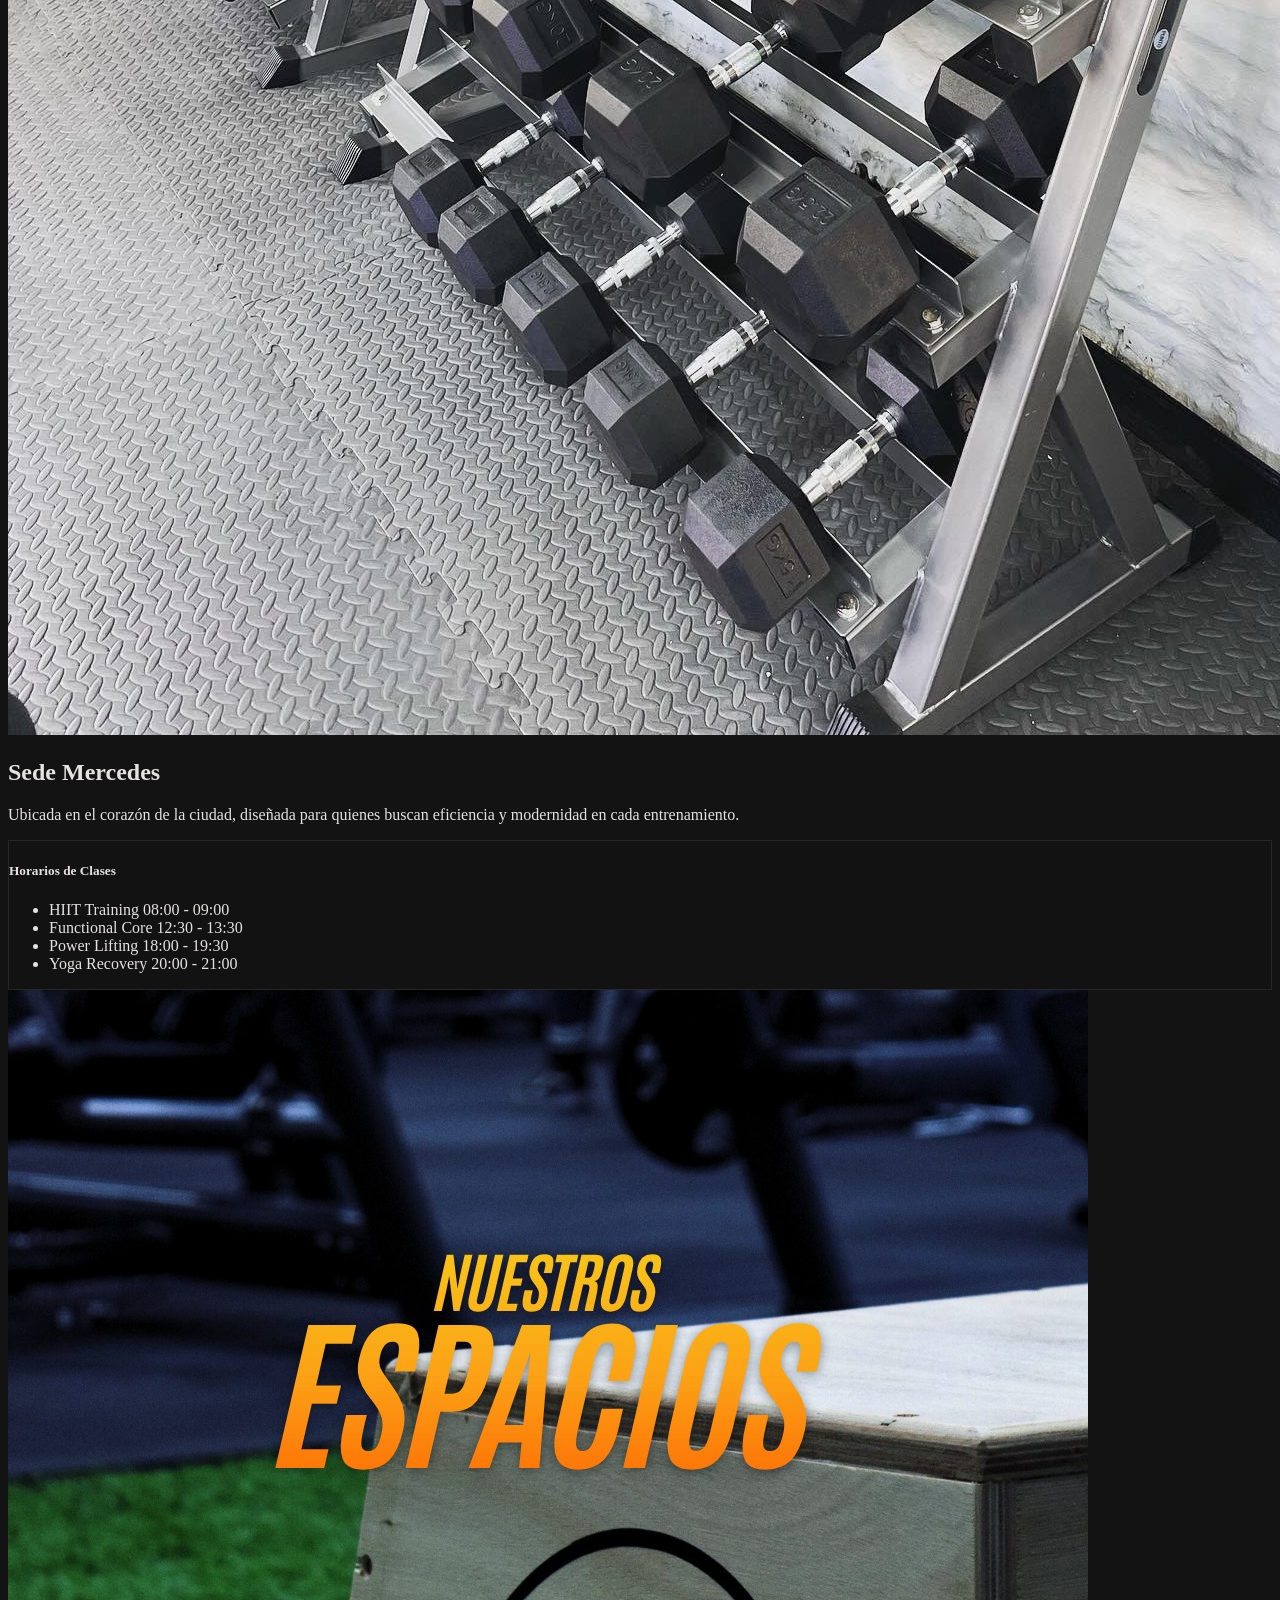
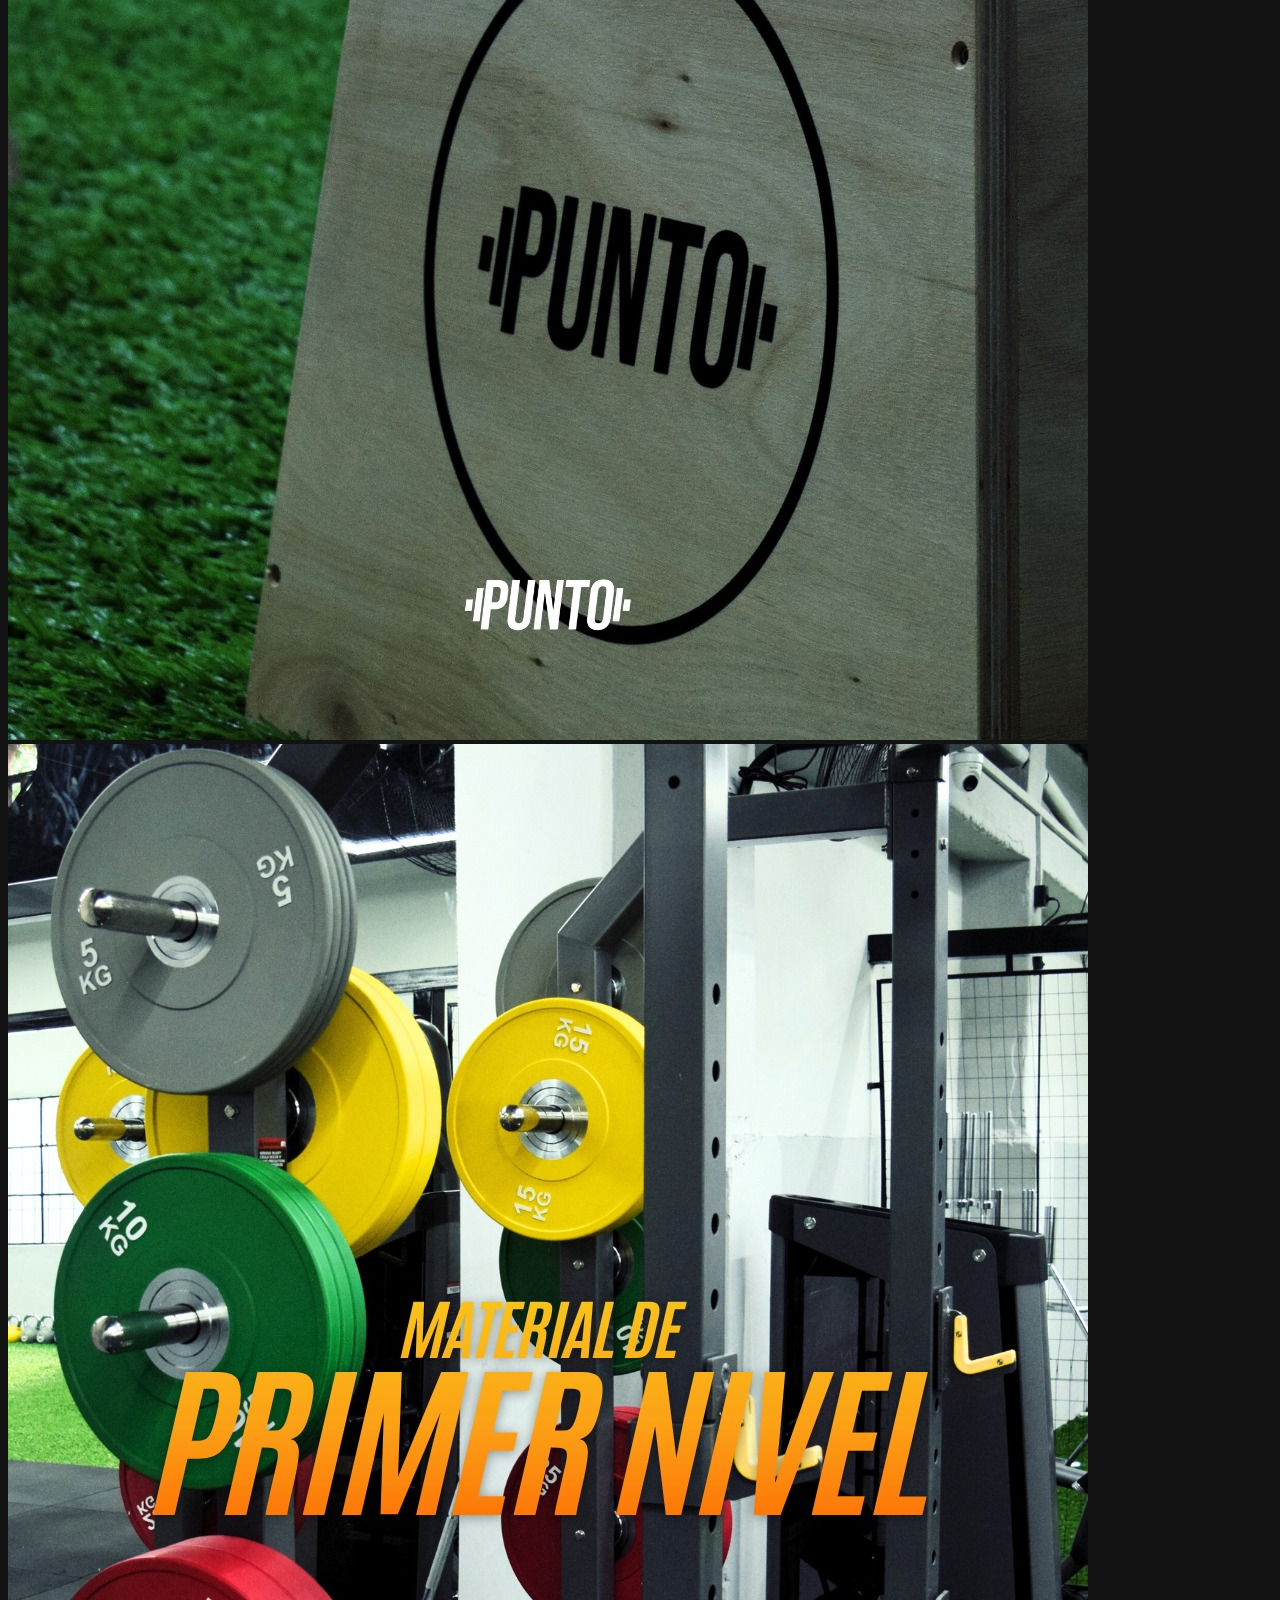
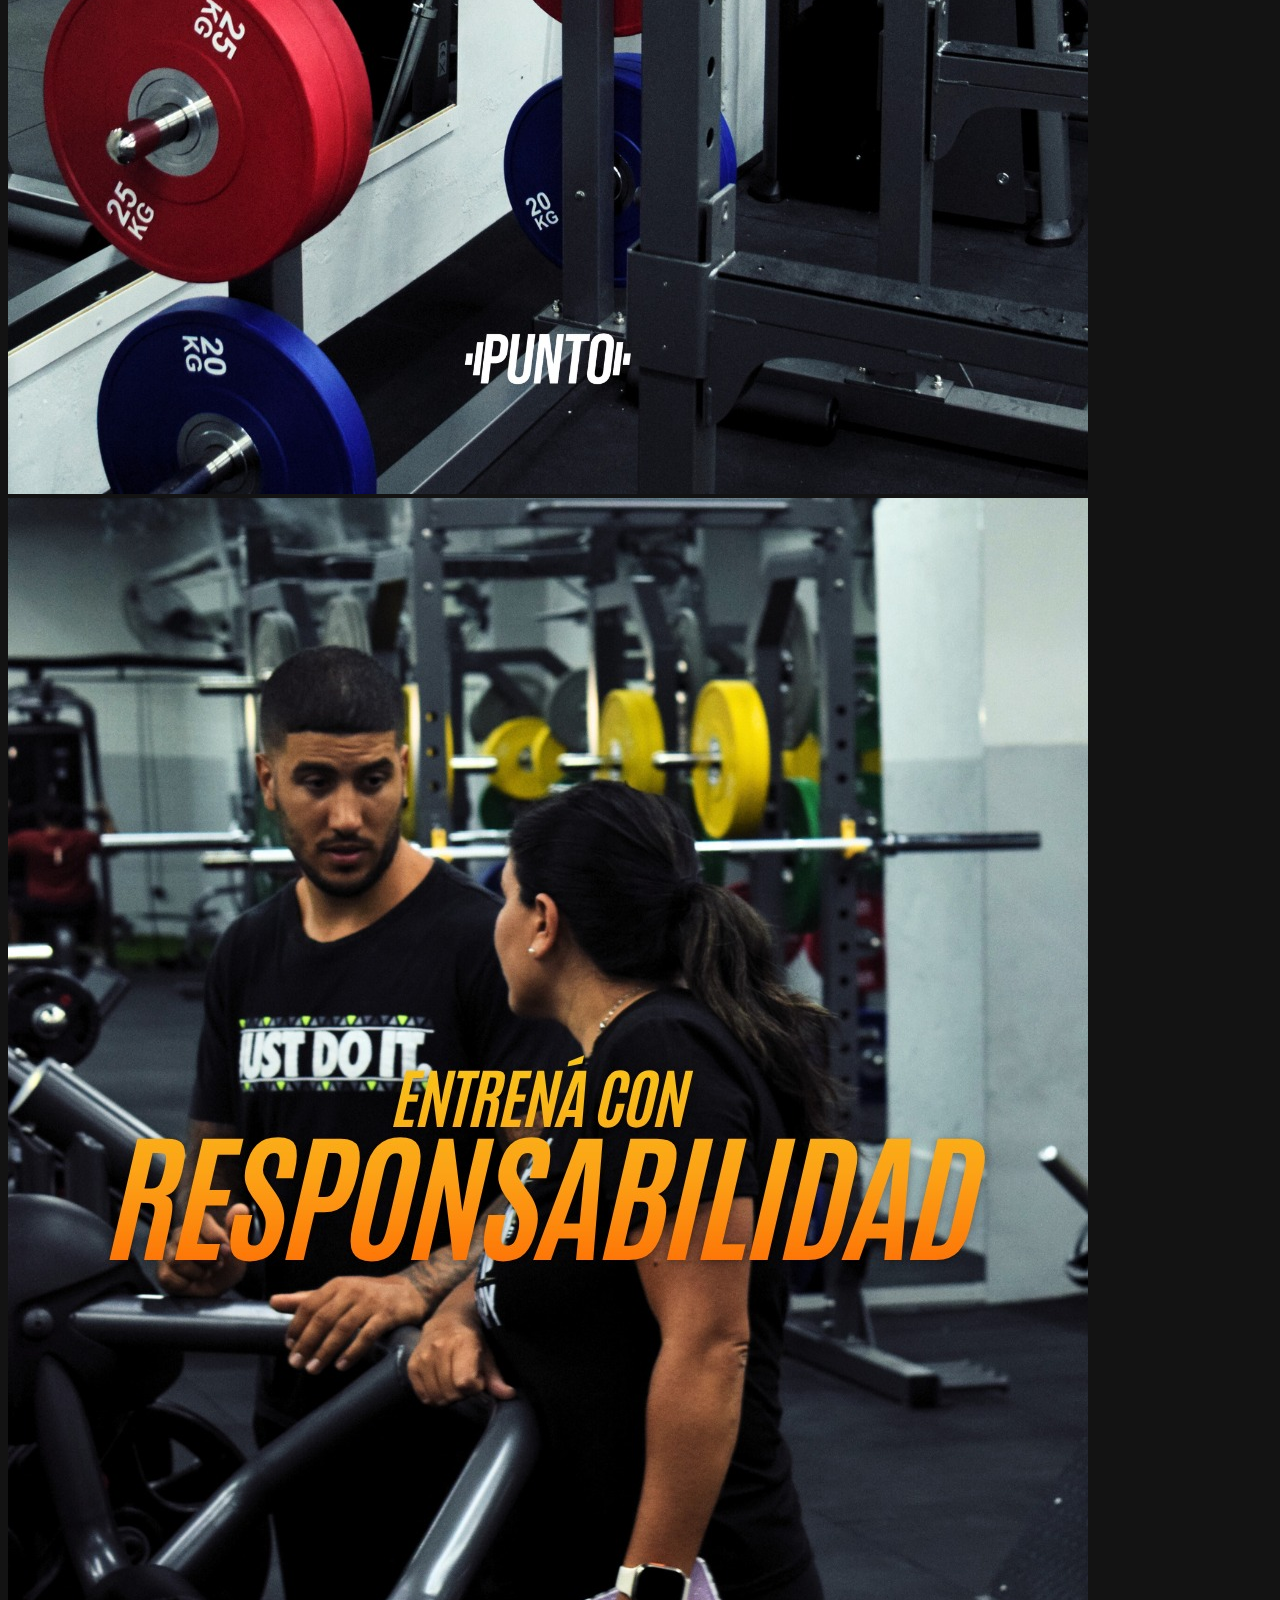
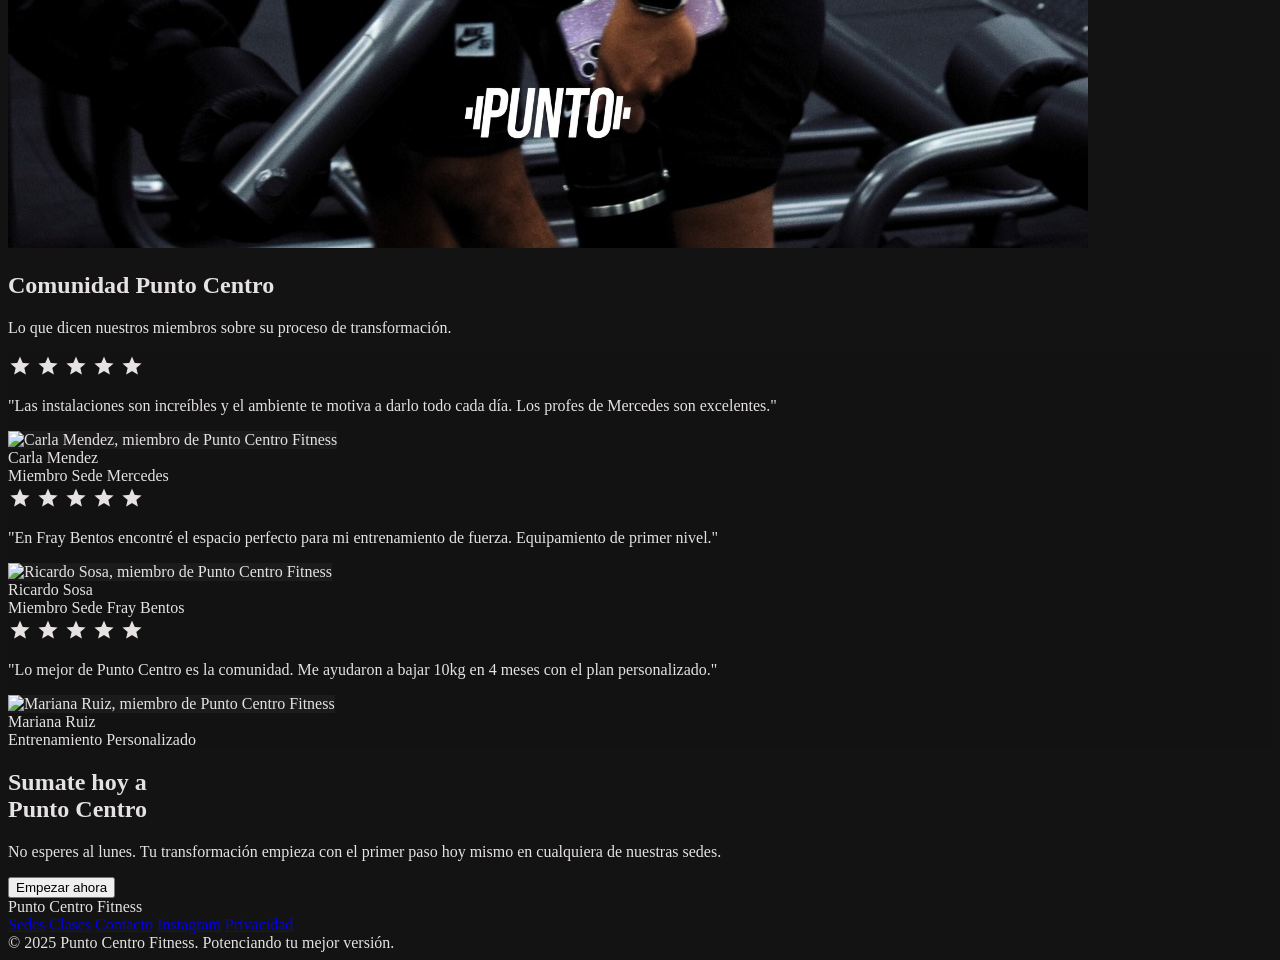
==== commit 6dadd6c3: "feat: replace stock images with real gym photos, add FB gallery with 24hs badge" ====
--- a/index.html
+++ b/index.html
@@ -1,4 +1,4 @@
-Quiz<!DOCTYPE html>
+<!DOCTYPE html>
 <html class="dark" lang="es">
 <head>
   <meta charset="utf-8"/>
@@ -60,8 +60,8 @@
   <header class="relative min-h-screen flex items-center pt-20" id="inicio">
     <div class="absolute inset-0 z-0">
       <img class="w-full h-full object-cover grayscale-[0.3]"
-           src="https://lh3.googleusercontent.com/aida-public/[base64]"
-           alt="Personas entrenando en un gimnasio industrial con luces azules y negras"/>
+           src="assets/573539853_2307514046347150_3049711535271379931_n.jpg"
+           alt="Personas entrenando en Punto Centro Fitness"/>
       <div class="absolute inset-0 bg-gradient-to-r from-background via-background/80 to-transparent"></div>
     </div>
     <div class="relative z-10 max-w-max-width mx-auto px-margin-mobile md:px-margin-desktop w-full">
@@ -97,8 +97,8 @@
         <div class="tonal-layer-1 sharp-outline group overflow-hidden">
           <div class="h-80 overflow-hidden relative">
             <img class="w-full h-full object-cover group-hover:scale-105 transition-transform duration-700"
-                 src="https://lh3.googleusercontent.com/aida-public/[base64]"
-                 alt="Sede central de Punto Centro Fitness en Fray Bentos con equipamiento moderno"/>
+                 src="assets/499012917_18009465419737585_5753387086803400285_n.jpg"
+                 alt="Sede central de Punto Centro Fitness en Fray Bentos"/>
             <div class="absolute top-4 left-4 bg-primary text-on-primary-fixed px-4 py-1 font-bold uppercase text-xs">Sede Central</div>
           </div>
           <div class="p-8">
@@ -115,8 +115,8 @@
         <div class="tonal-layer-1 sharp-outline group overflow-hidden">
           <div class="h-80 overflow-hidden relative">
             <img class="w-full h-full object-cover group-hover:scale-105 transition-transform duration-700"
-                 src="https://lh3.googleusercontent.com/aida-public/[base64]"
-                 alt="Sede de Punto Centro Fitness en Mercedes con zona de entrenamiento funcional"/>
+                 src="assets/Mercedes/(5) Instagram_files/649229937_1867621990555770_6310872114834995526_n.jpg"
+                 alt="Sede de Punto Centro Fitness en Mercedes"/>
           </div>
           <div class="p-8">
             <h3 class="font-headline-md text-headline-md uppercase mb-2">Mercedes</h3>
@@ -158,6 +158,63 @@
           </div>
           <h4 class="font-headline-md text-headline-md uppercase mb-4">Personalizado</h4>
           <p class="text-on-surface-variant leading-relaxed">Planes a medida con seguimiento constante para maximizar tu progreso y asegurar la técnica correcta.</p>
+        </div>
+      </div>
+    </div>
+  </section>
+
+  <!-- ====== GALERÍA FRAY BENTOS ====== -->
+  <section class="py-24 bg-surface-container-lowest" id="galeria-fb">
+    <div class="max-w-max-width mx-auto px-margin-mobile md:px-margin-desktop">
+      <div class="flex flex-col lg:flex-row gap-16">
+        <div class="lg:w-1/3">
+          <h2 class="font-headline-lg text-headline-lg uppercase mb-4">Sede <span class="text-primary">Fray Bentos</span></h2>
+          <p class="text-on-surface-variant mb-8">Nuestra sede central, equipada con tecnología de última generación y espacios diseñados para que entrenes al máximo nivel.</p>
+          <div class="tonal-layer-1 sharp-outline p-6 mb-4">
+            <div class="flex items-center gap-2 mb-4 text-primary">
+              <span class="material-symbols-outlined">schedule</span>
+              <span class="font-bold uppercase text-sm tracking-widest">Abierto 24hs</span>
+            </div>
+            <p class="text-on-surface-variant text-sm">Lunes a sábado — las 24 horas del día</p>
+          </div>
+          <div class="tonal-layer-1 sharp-outline p-6">
+            <h5 class="font-label-caps text-label-caps text-primary uppercase mb-6 tracking-widest">Horarios de Clases</h5>
+            <ul class="space-y-4 font-body-md">
+              <li class="flex justify-between border-b border-outline-variant pb-2">
+                <span>Cross Training</span>
+                <span class="text-primary">07:00 - 08:00</span>
+              </li>
+              <li class="flex justify-between border-b border-outline-variant pb-2">
+                <span>Spinning</span>
+                <span class="text-primary">09:30 - 10:30</span>
+              </li>
+              <li class="flex justify-between border-b border-outline-variant pb-2">
+                <span>Funcional</span>
+                <span class="text-primary">17:00 - 18:00</span>
+              </li>
+              <li class="flex justify-between border-b border-outline-variant pb-2">
+                <span>Boxeo</span>
+                <span class="text-primary">19:30 - 20:30</span>
+              </li>
+            </ul>
+          </div>
+        </div>
+        <div class="lg:w-2/3 grid grid-cols-2 grid-rows-2 gap-4 h-[600px]">
+          <div class="col-span-1 row-span-2 overflow-hidden">
+            <img class="w-full h-full object-cover grayscale hover:grayscale-0 transition-all duration-500"
+                 src="assets/573869648_18027841940737585_4809328242087575990_n.jpg"
+                 alt="Instalaciones de Punto Centro Fitness Fray Bentos"/>
+          </div>
+          <div class="col-span-1 row-span-1 overflow-hidden">
+            <img class="w-full h-full object-cover grayscale hover:grayscale-0 transition-all duration-500"
+                 src="assets/581113296_18029333204737585_5511858745054463111_n.jpg"
+                 alt="Equipamiento de Punto Centro Fitness Fray Bentos"/>
+          </div>
+          <div class="col-span-1 row-span-1 overflow-hidden">
+            <img class="w-full h-full object-cover grayscale hover:grayscale-0 transition-all duration-500"
+                 src="assets/655420706_18079232927096754_301743549971421416_n.jpg"
+                 alt="Área de entrenamiento en Fray Bentos"/>
+          </div>
         </div>
       </div>
     </div>
@@ -195,18 +252,18 @@
         <div class="lg:w-2/3 grid grid-cols-2 grid-rows-2 gap-4 h-[600px]">
           <div class="col-span-1 row-span-2 overflow-hidden">
             <img class="w-full h-full object-cover grayscale hover:grayscale-0 transition-all duration-500"
-                 src="https://lh3.googleusercontent.com/aida-public/[base64]"
-                 alt="Zona de cardio en Punto Centro Fitness Mercedes con cintas y remos modernos"/>
+                 src="assets/Mercedes/(5) Instagram_files/657633708_17870399055591113_4996513733547291865_n.jpg"
+                 alt="Zona de entrenamiento en Punto Centro Fitness Mercedes"/>
           </div>
           <div class="col-span-1 row-span-1 overflow-hidden">
             <img class="w-full h-full object-cover grayscale hover:grayscale-0 transition-all duration-500"
-                 src="https://lh3.googleusercontent.com/aida-public/[base64]"
-                 alt="Pesas y mancuernas en rack de gimnasio con iluminación azul"/>
+                 src="assets/Mercedes/(5) Instagram_files/661798474_17873652711591113_8670725917589885454_n.jpg"
+                 alt="Equipamiento de Punto Centro Fitness Mercedes"/>
           </div>
           <div class="col-span-1 row-span-1 overflow-hidden">
             <img class="w-full h-full object-cover grayscale hover:grayscale-0 transition-all duration-500"
-                 src="https://lh3.googleusercontent.com/aida-public/[base64]"
-                 alt="Vestuarios y área de bienestar con diseño minimalista oscuro"/>
+                 src="assets/Mercedes/(5) Instagram_files/656481179_17872204881591113_7227427053092360208_n.jpg"
+                 alt="Vista de instalaciones de Punto Centro Fitness Mercedes"/>
           </div>
         </div>
       </div>
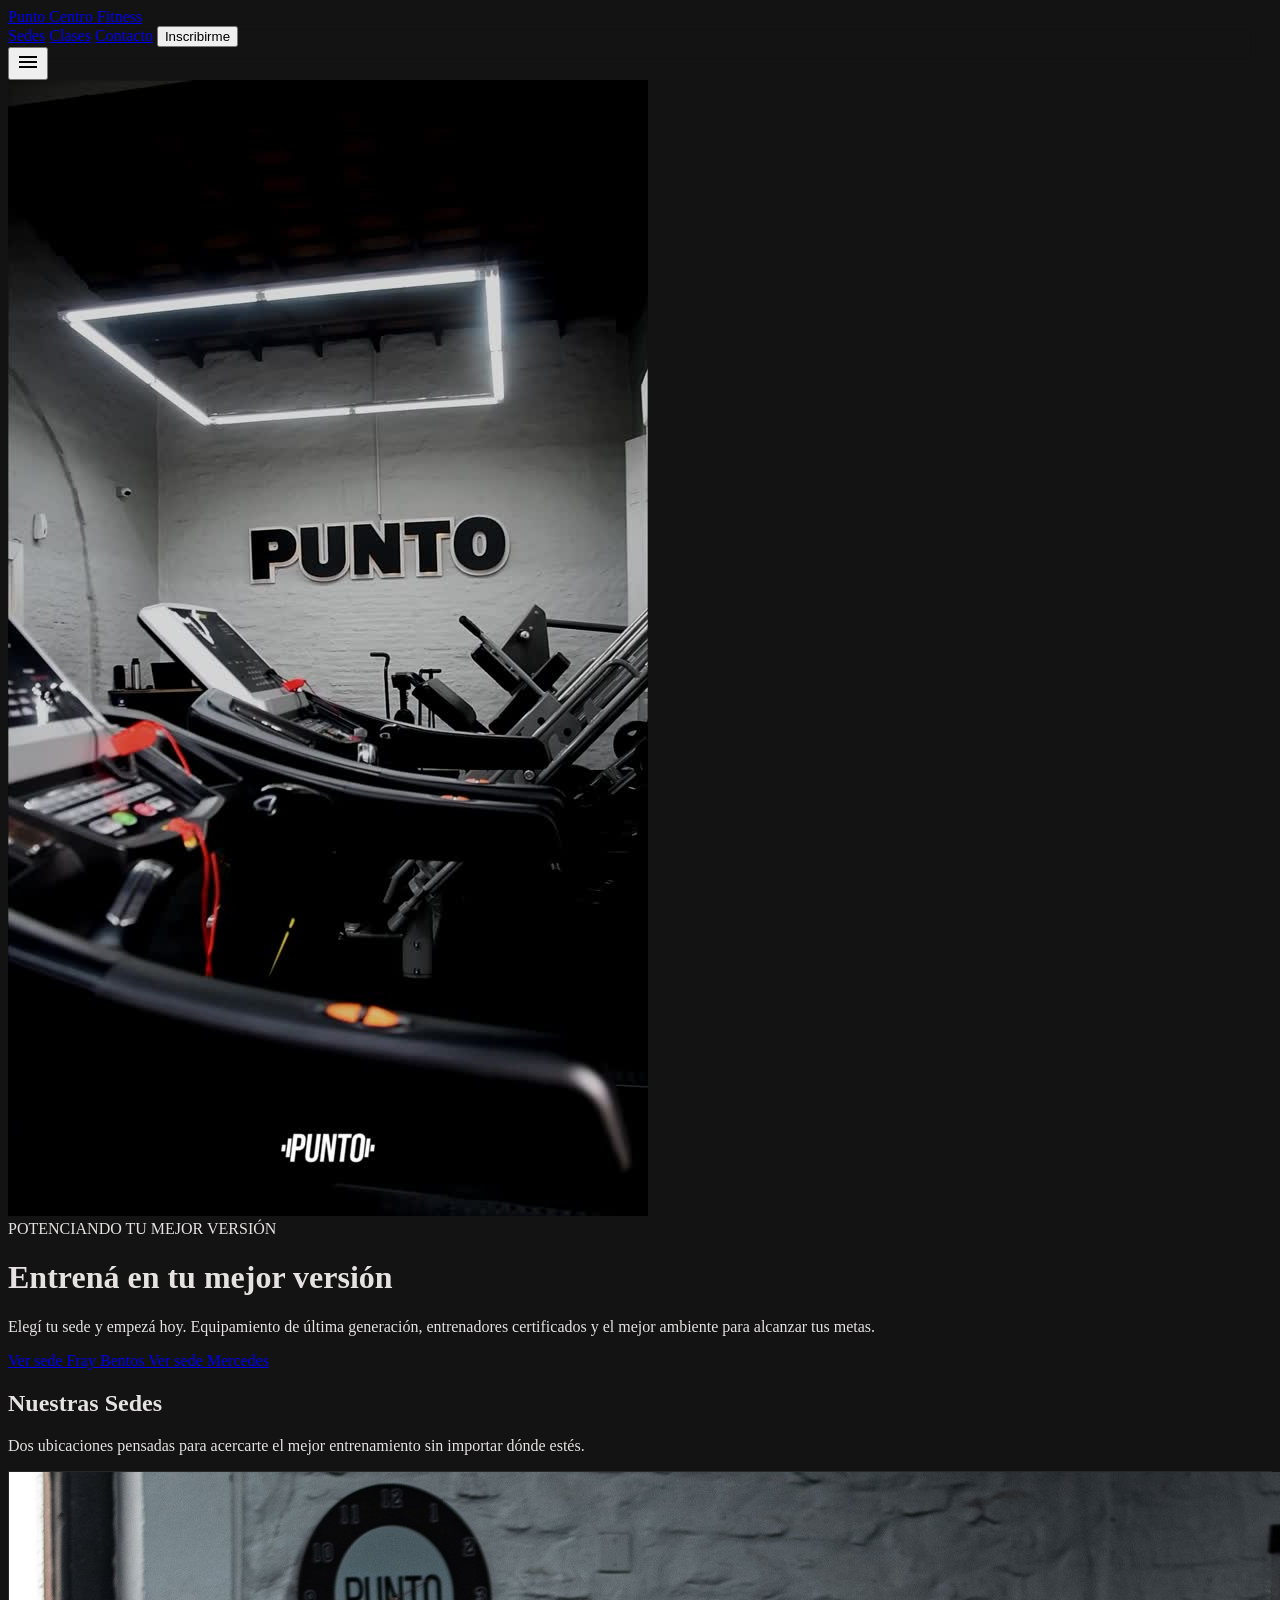
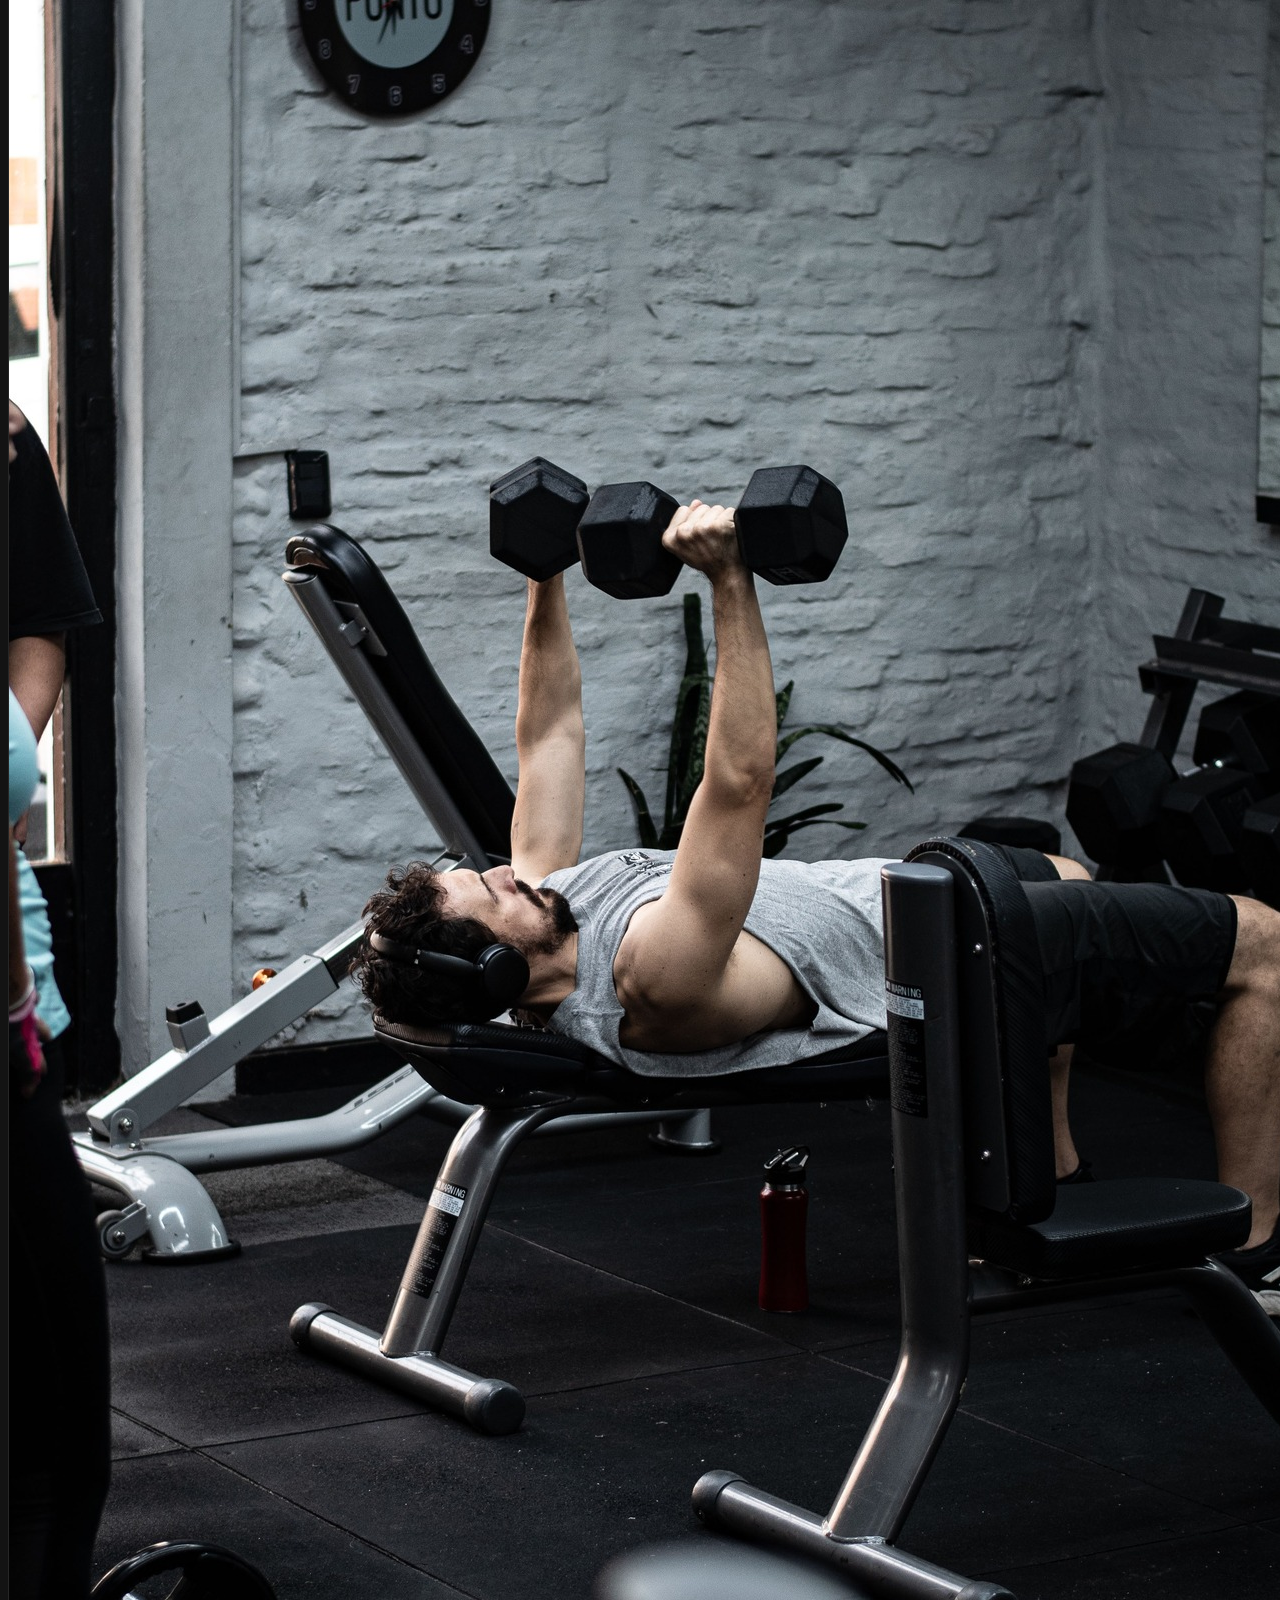
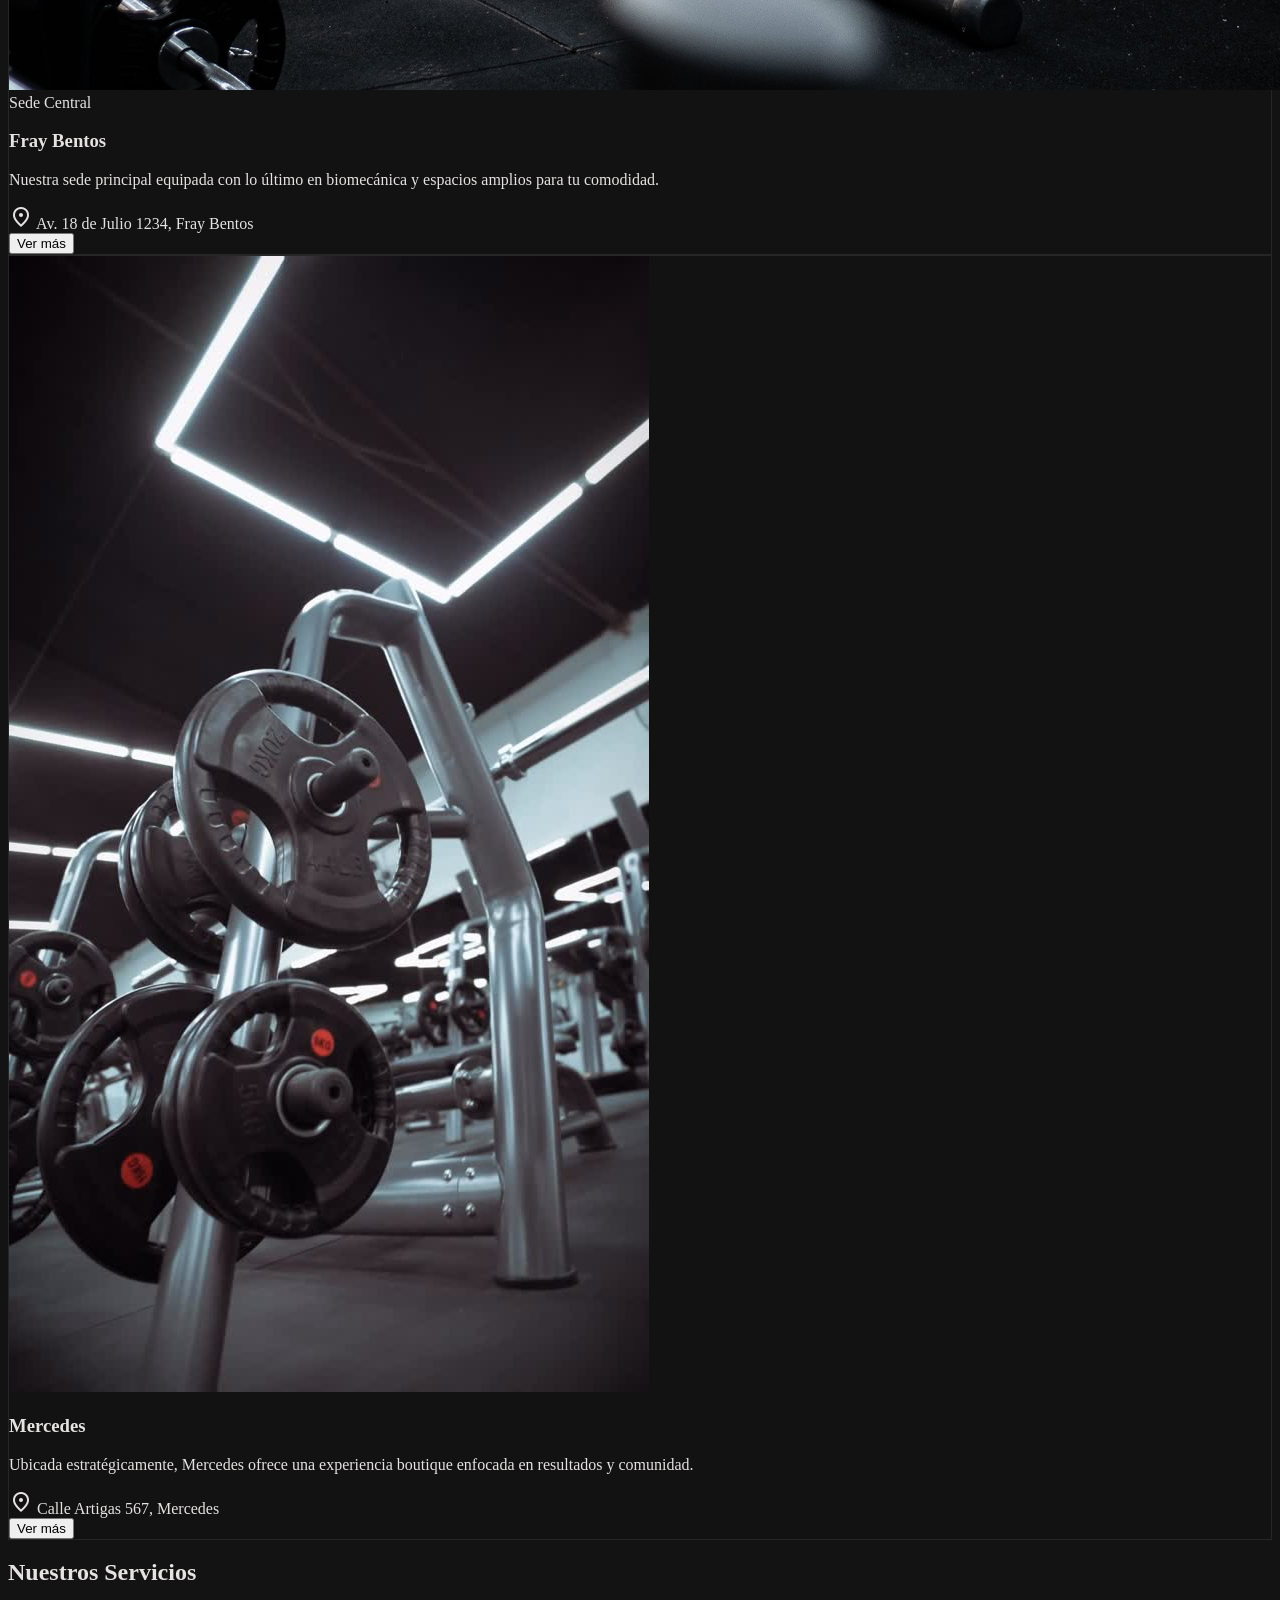
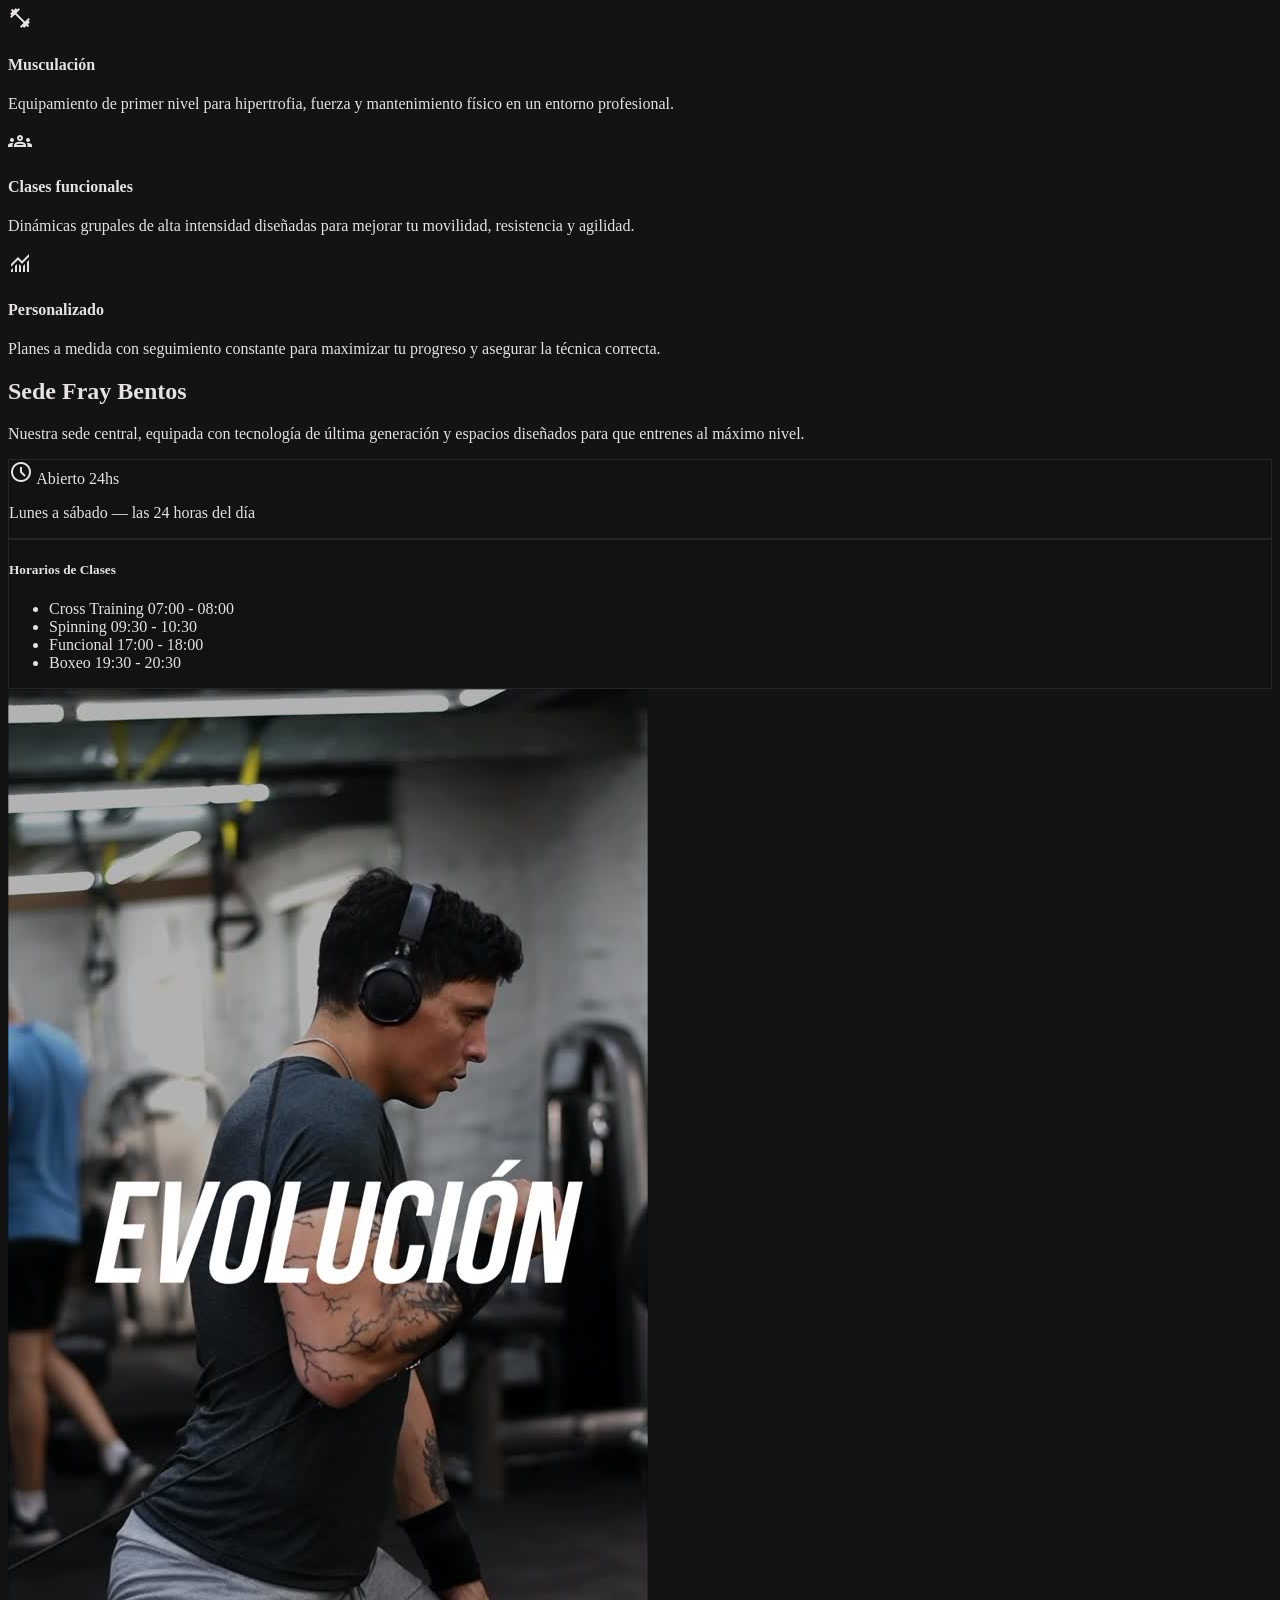
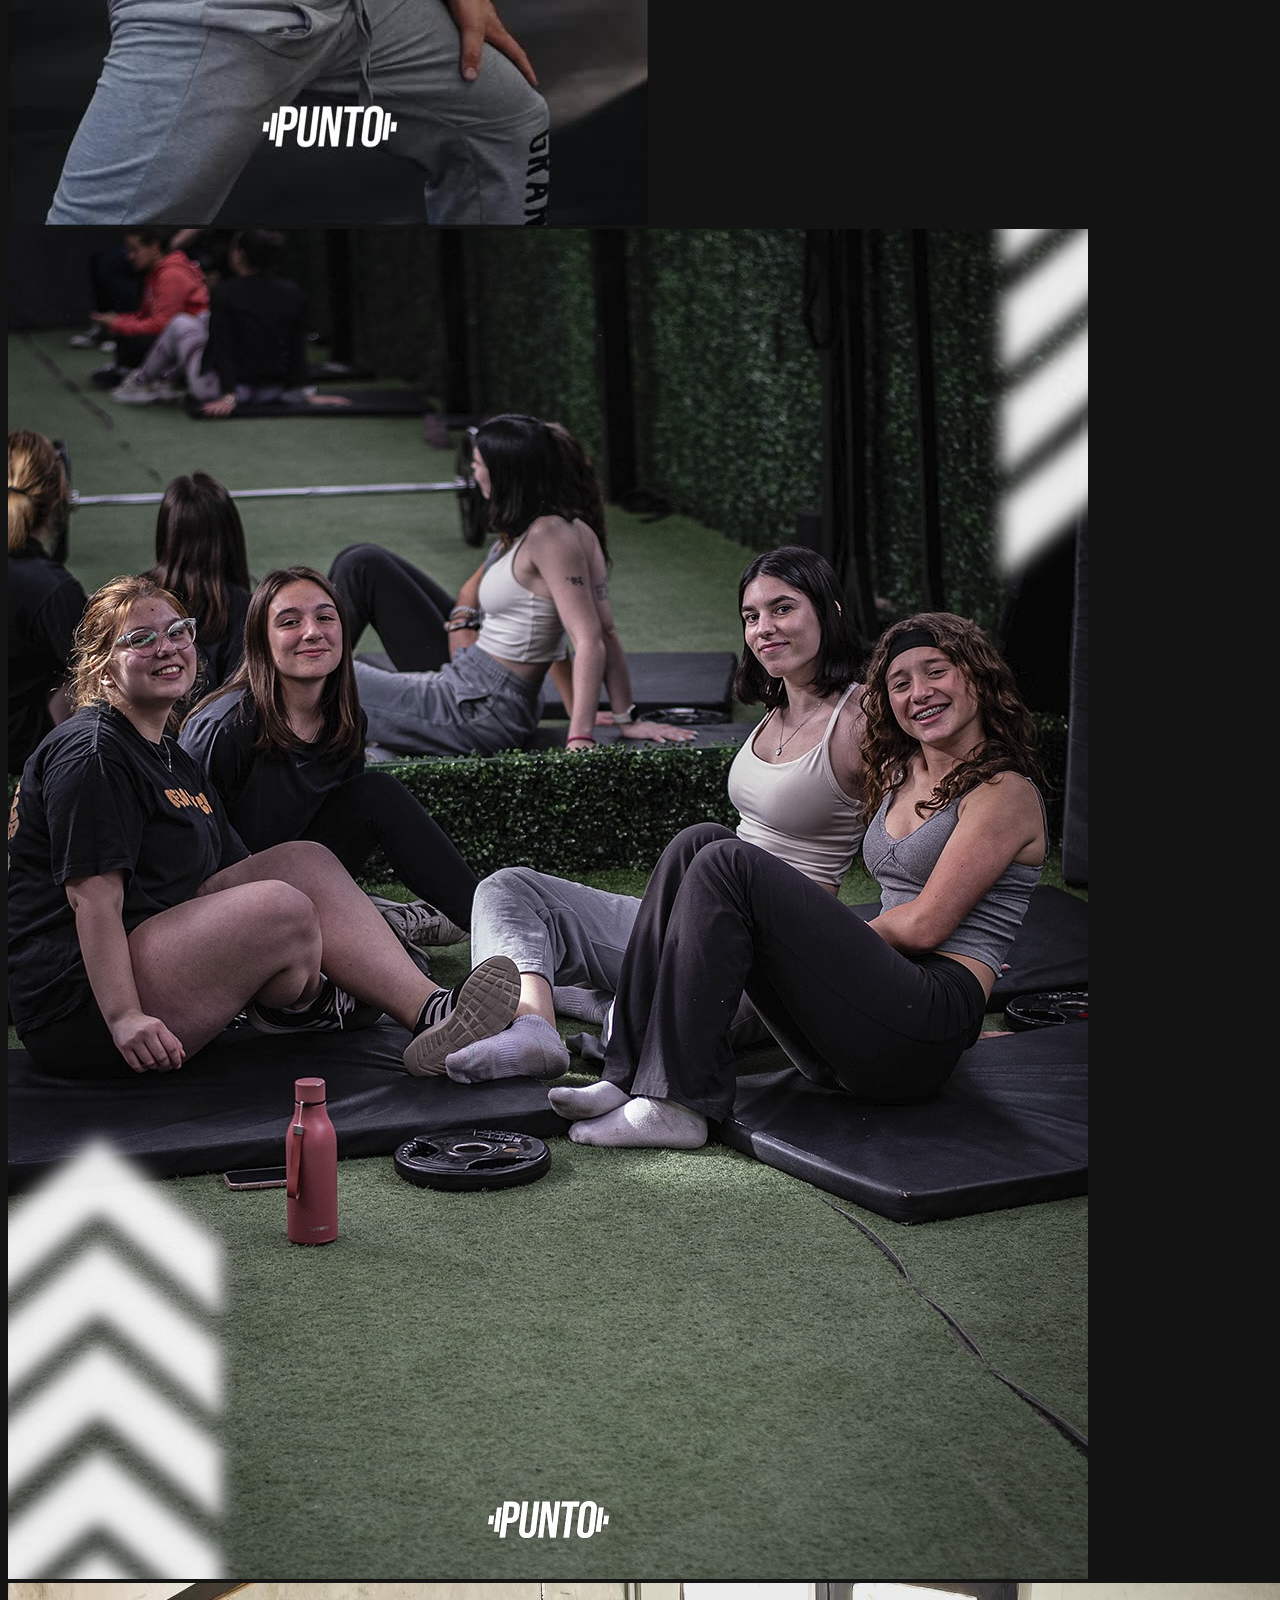
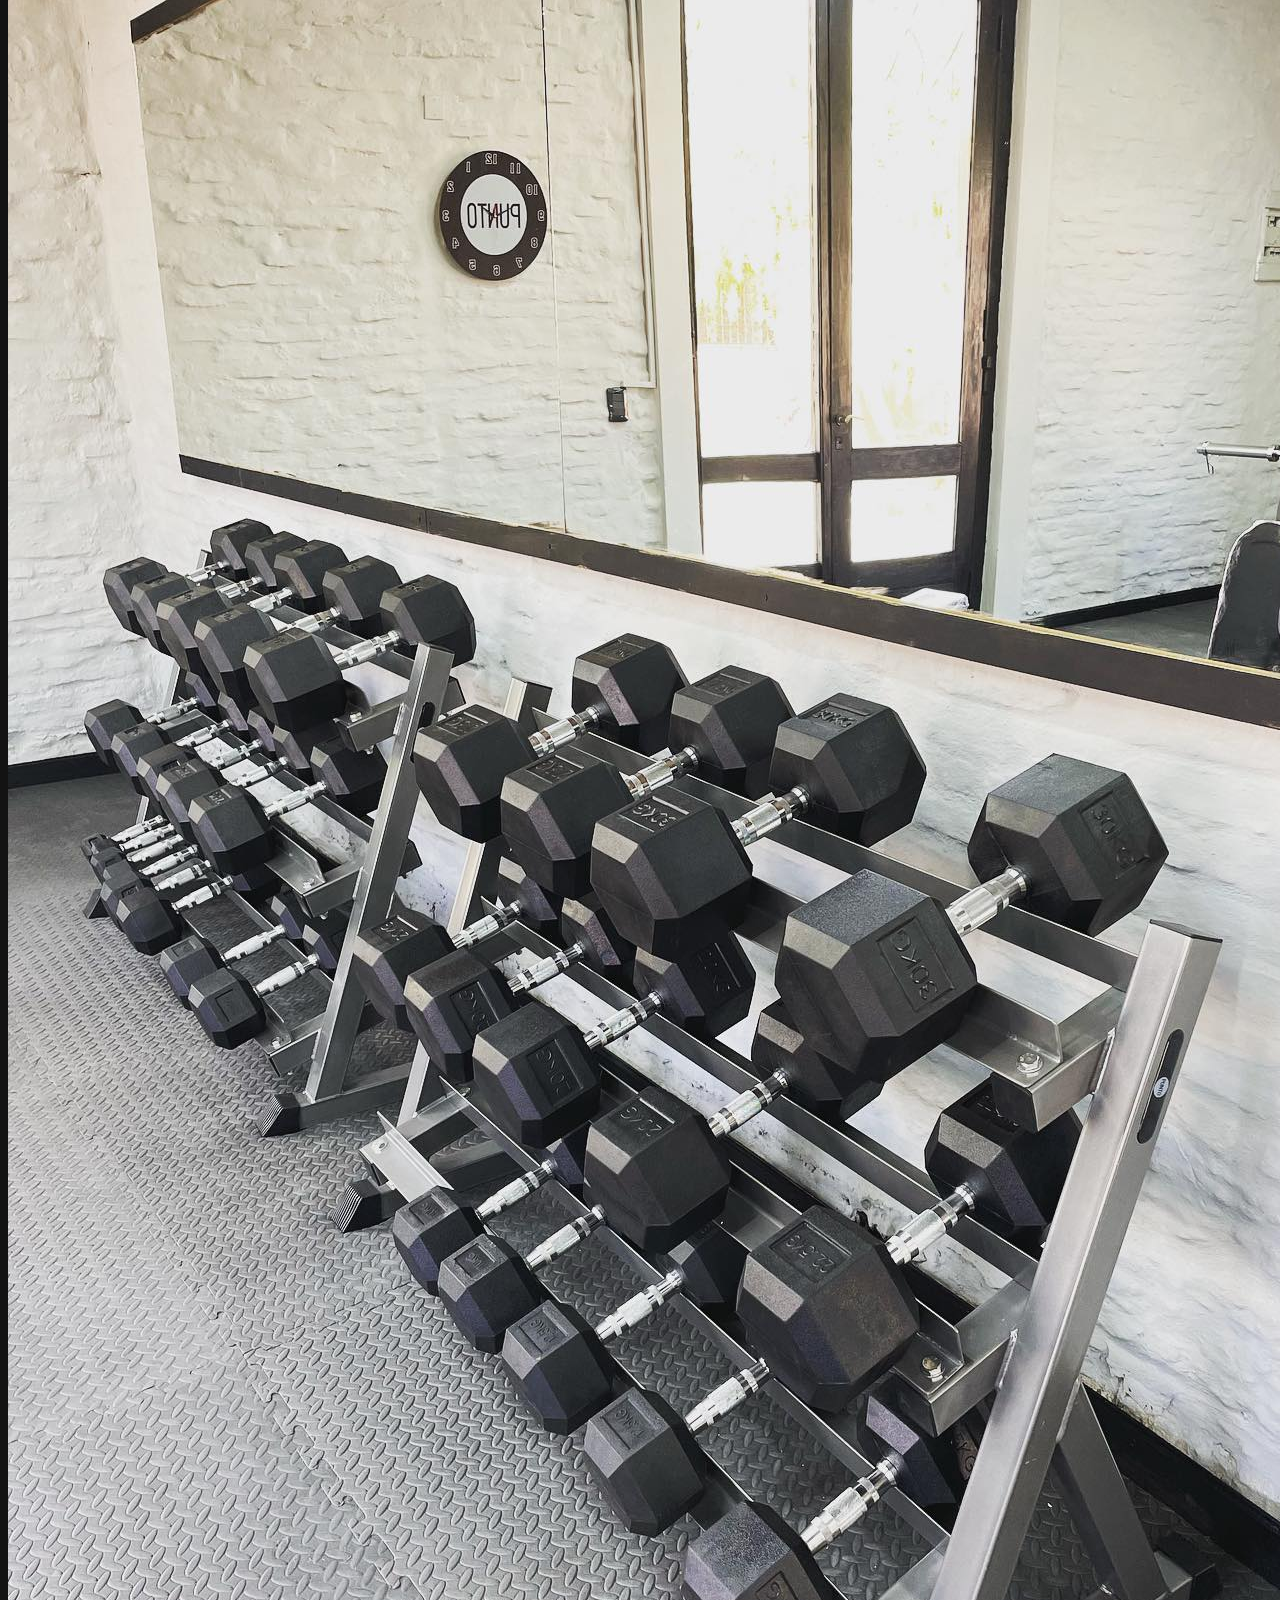
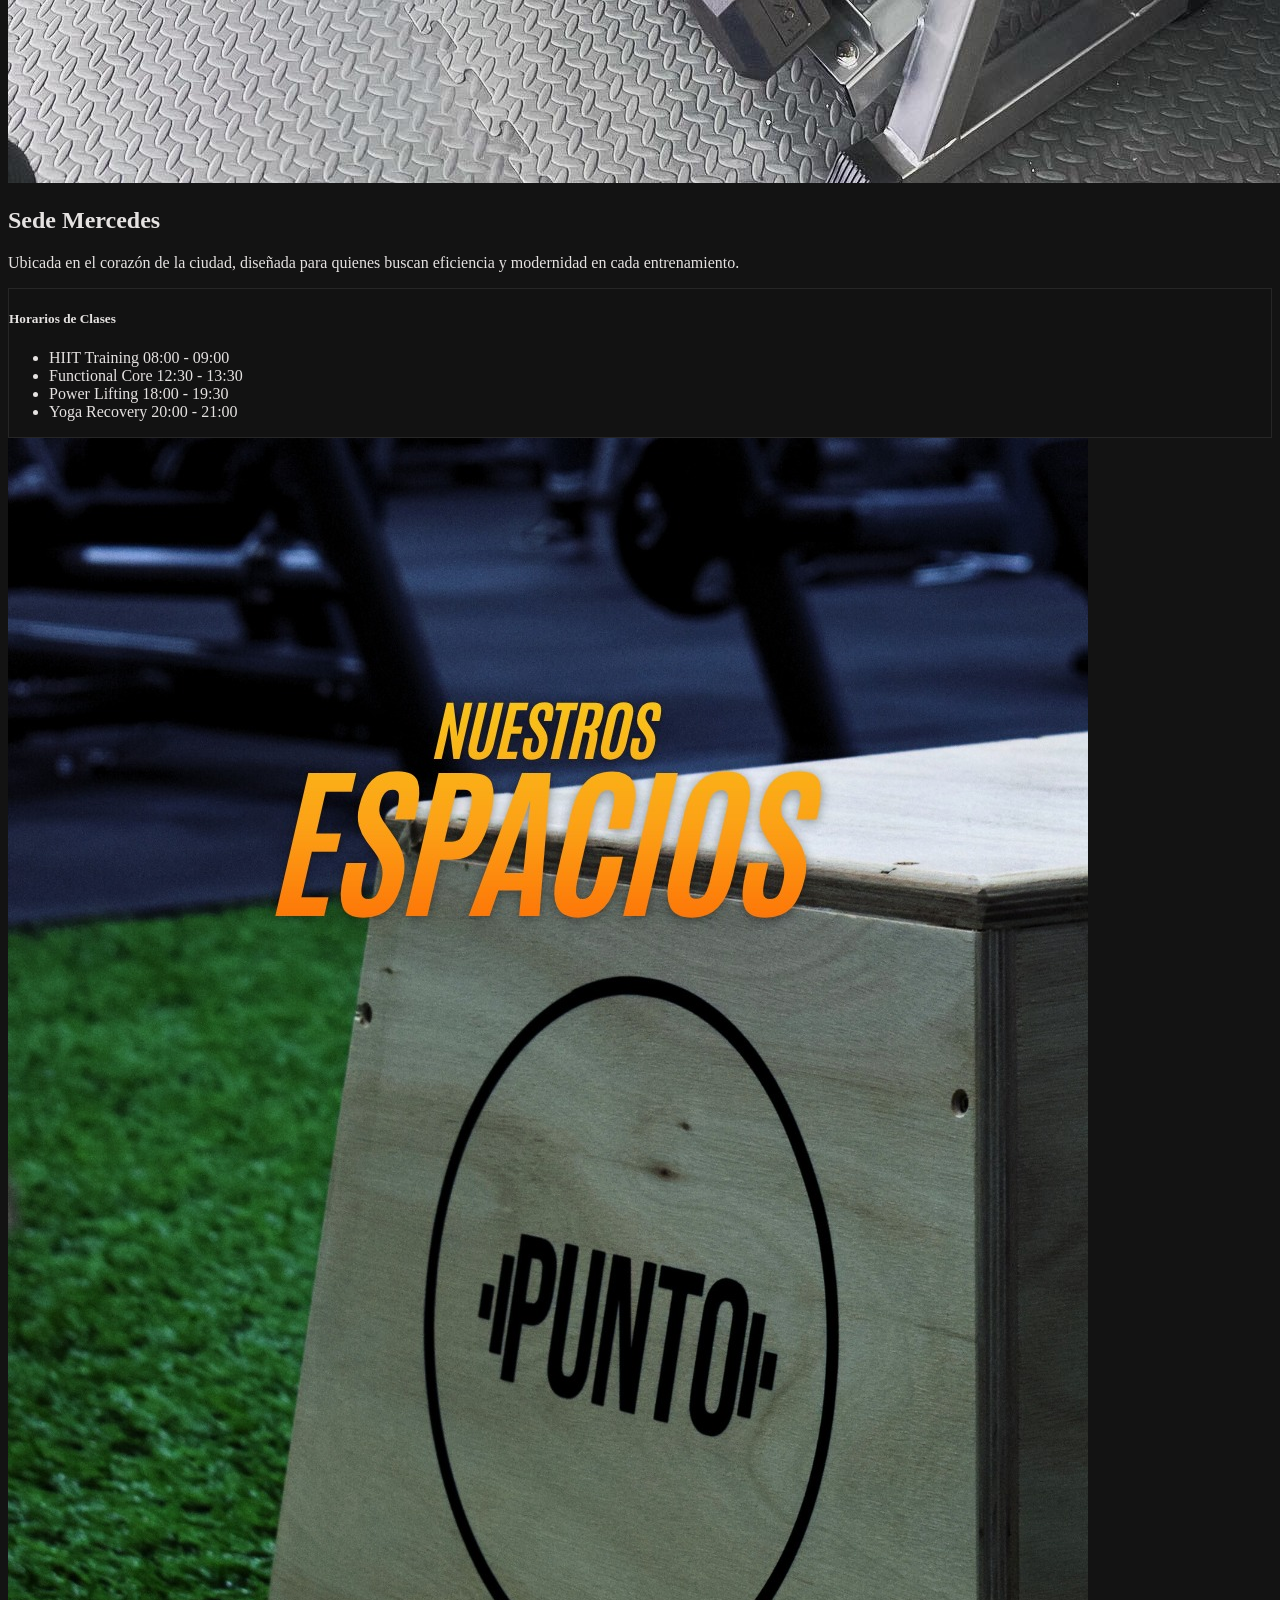
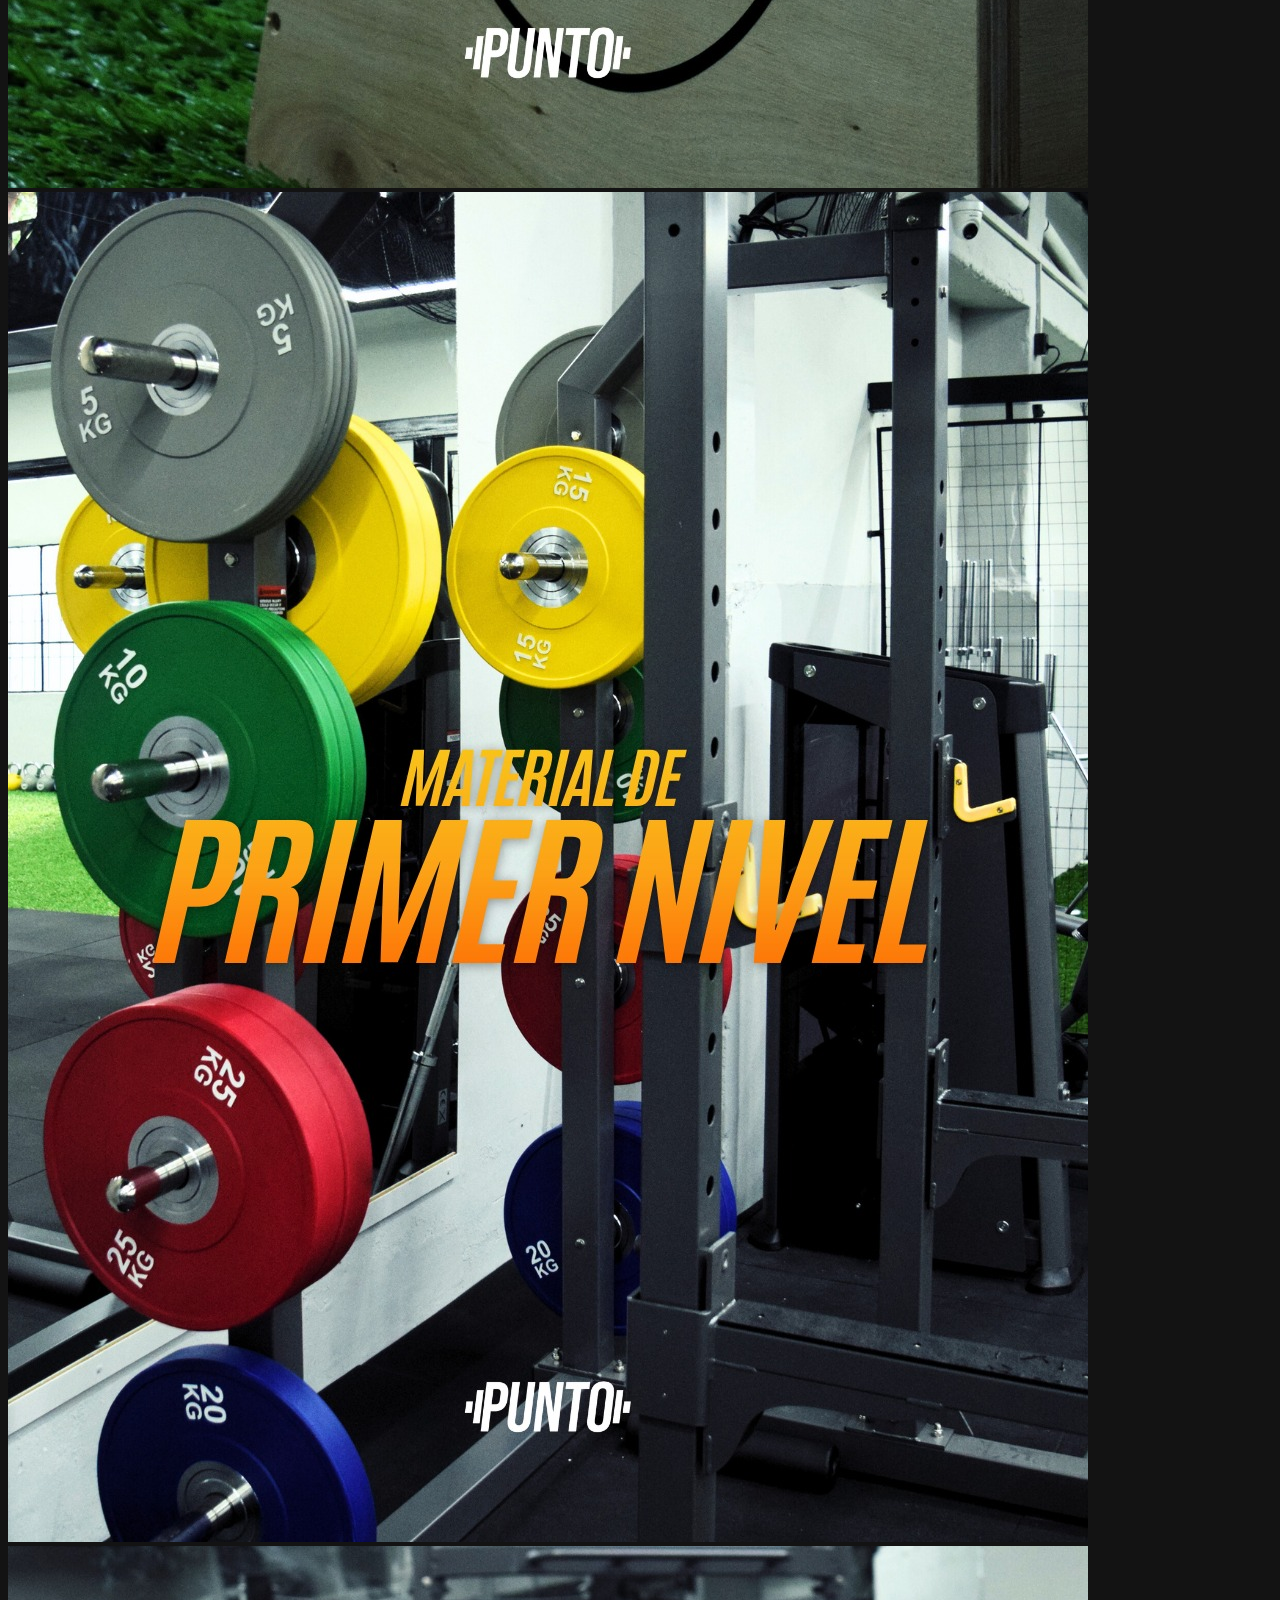
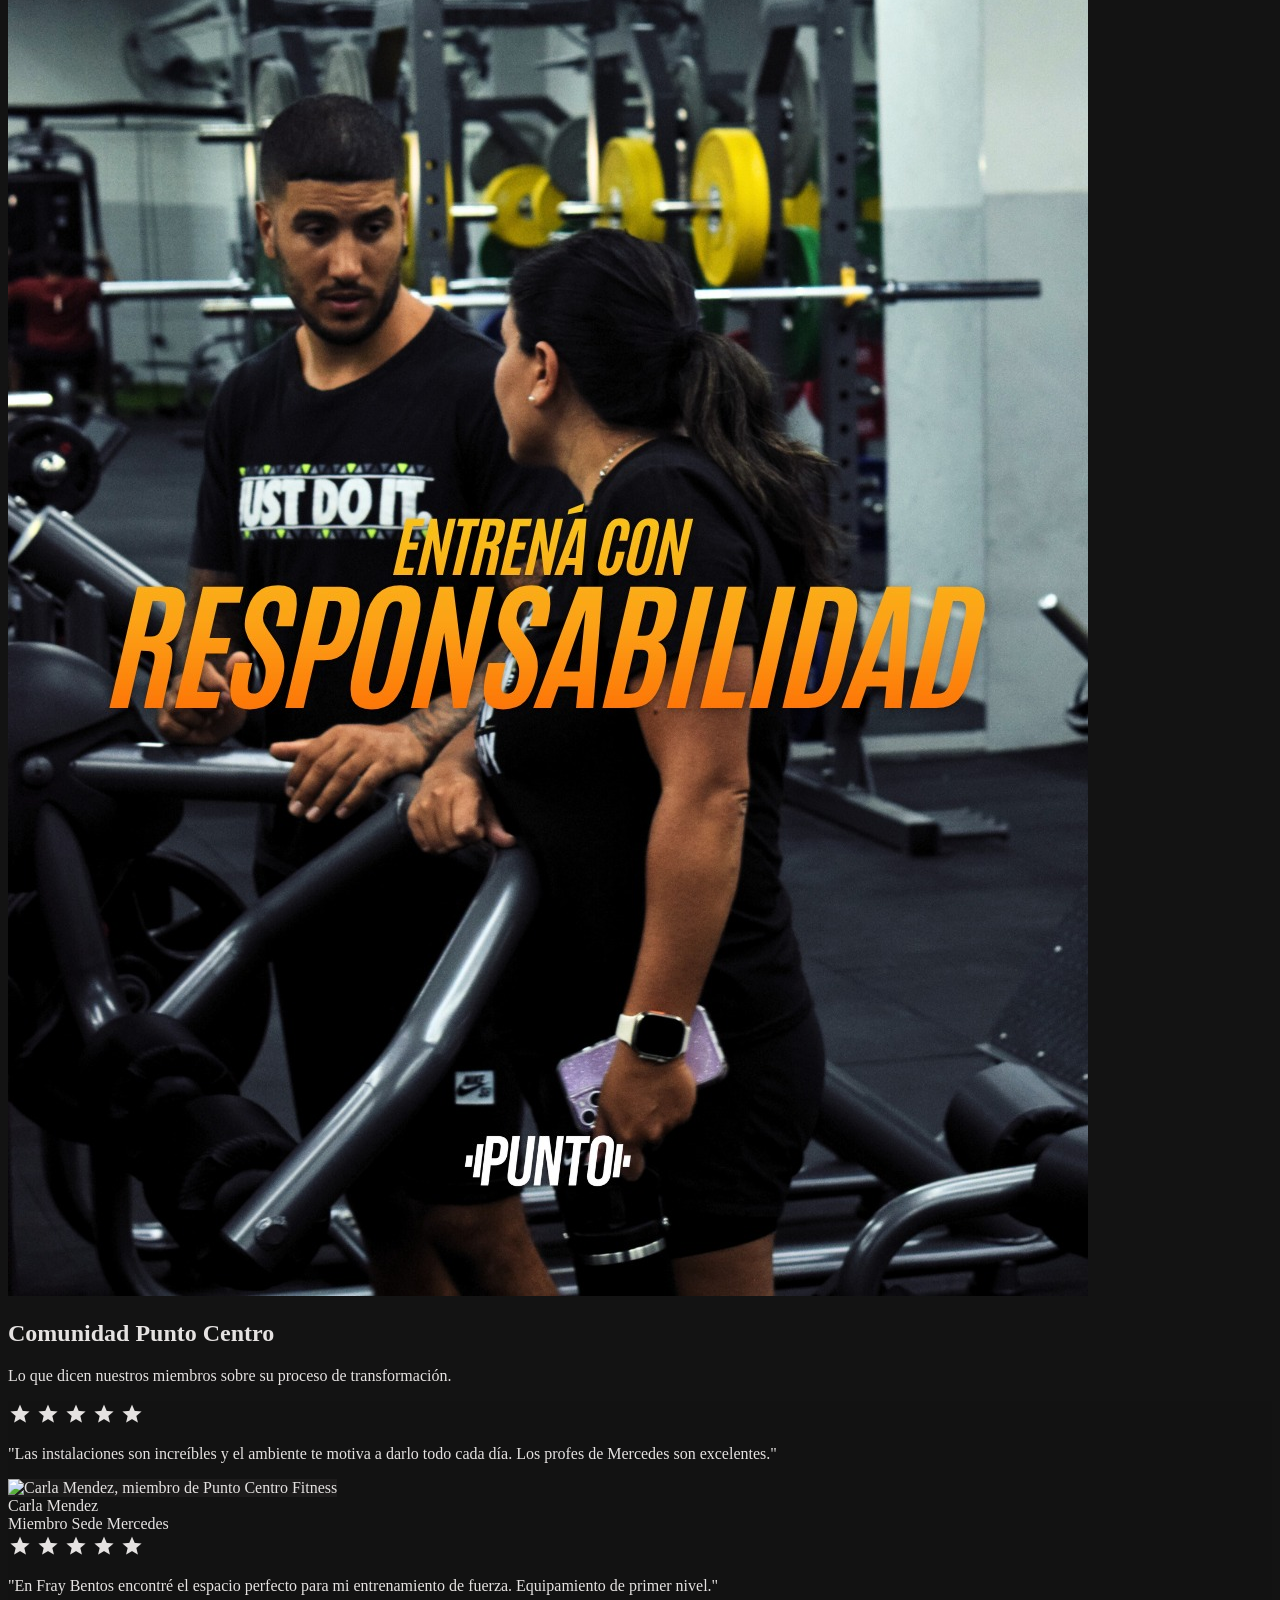
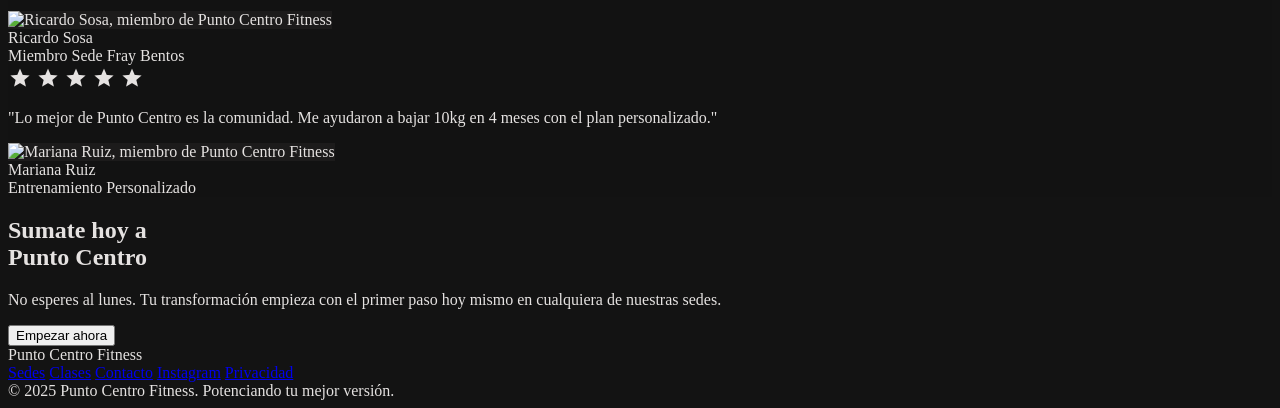
==== commit a6defdfa: "fix: replace FB gallery main image" ====
--- a/index.html
+++ b/index.html
@@ -202,7 +202,7 @@
         <div class="lg:w-2/3 grid grid-cols-2 grid-rows-2 gap-4 h-[600px]">
           <div class="col-span-1 row-span-2 overflow-hidden">
             <img class="w-full h-full object-cover grayscale hover:grayscale-0 transition-all duration-500"
-                 src="assets/573869648_18027841940737585_4809328242087575990_n.jpg"
+                 src="assets/588936086_1588295348833124_4686816391386439247_n.jpg"
                  alt="Instalaciones de Punto Centro Fitness Fray Bentos"/>
           </div>
           <div class="col-span-1 row-span-1 overflow-hidden">
